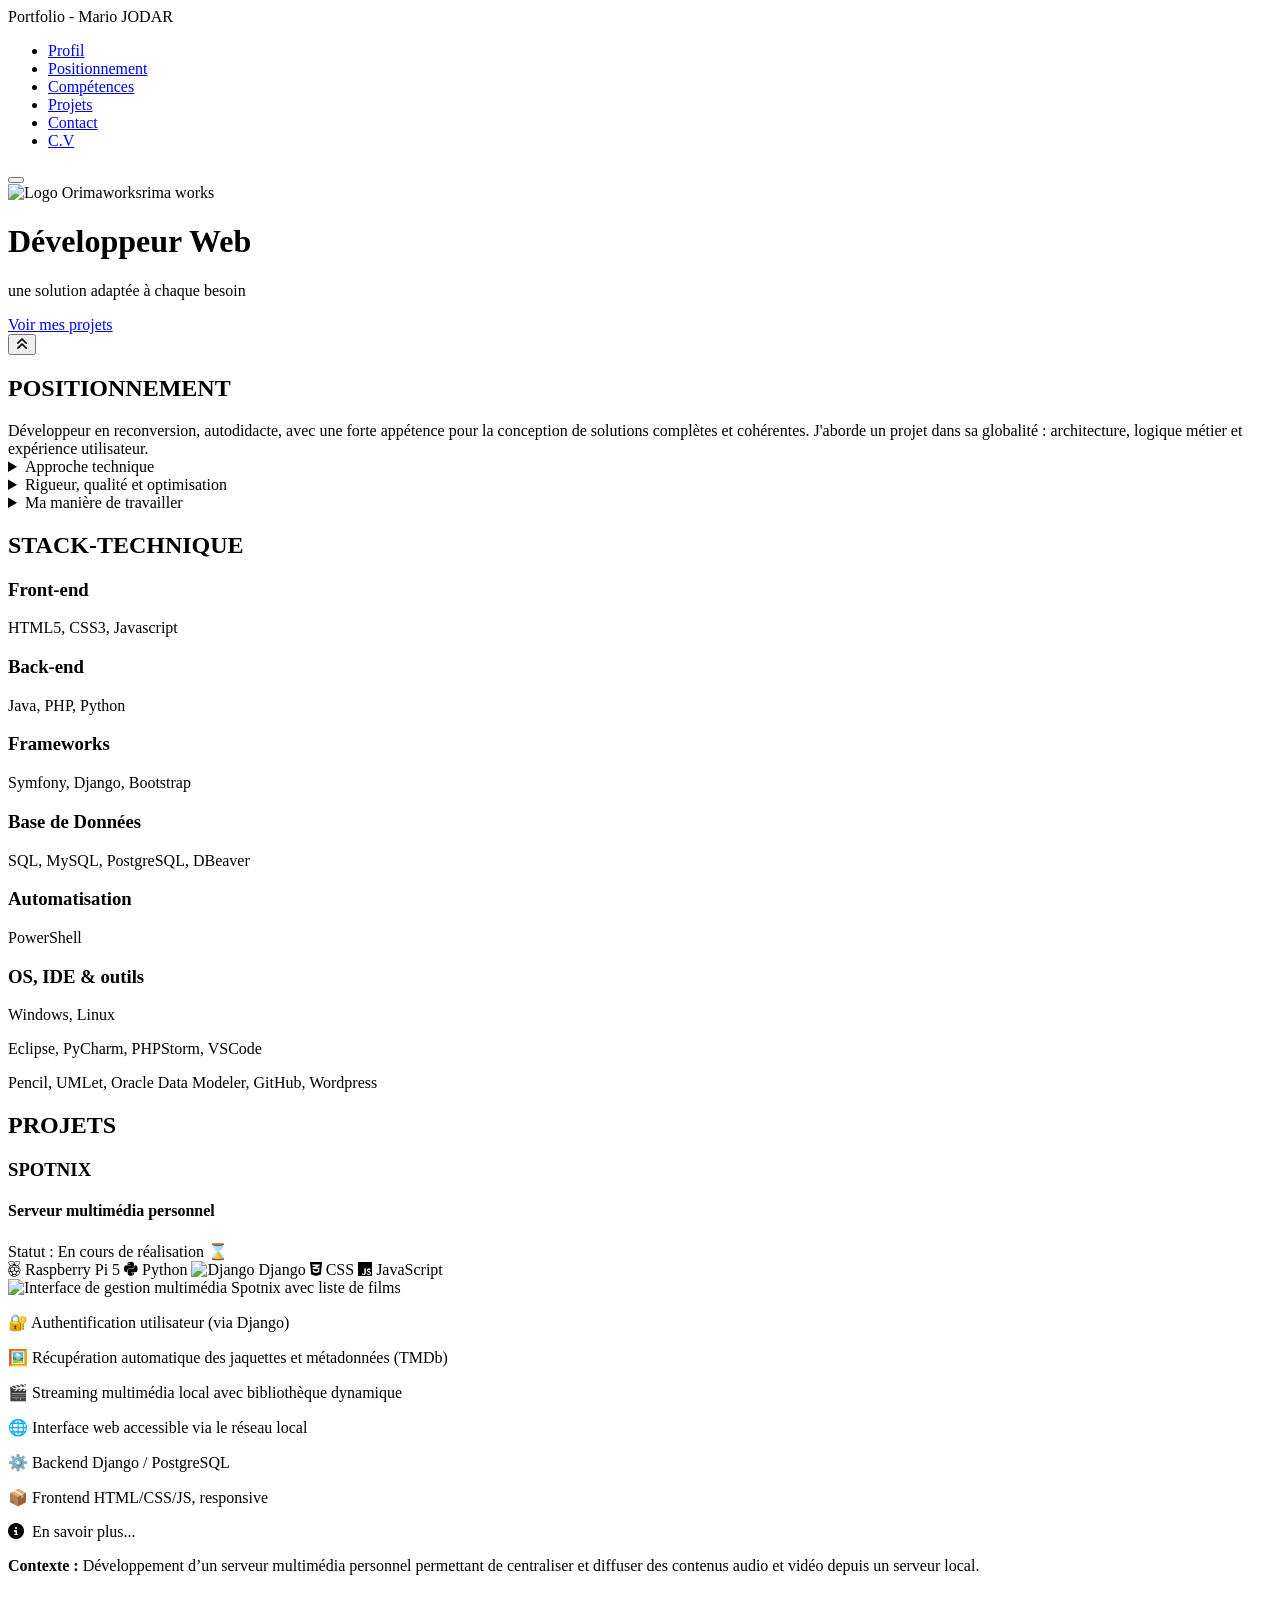
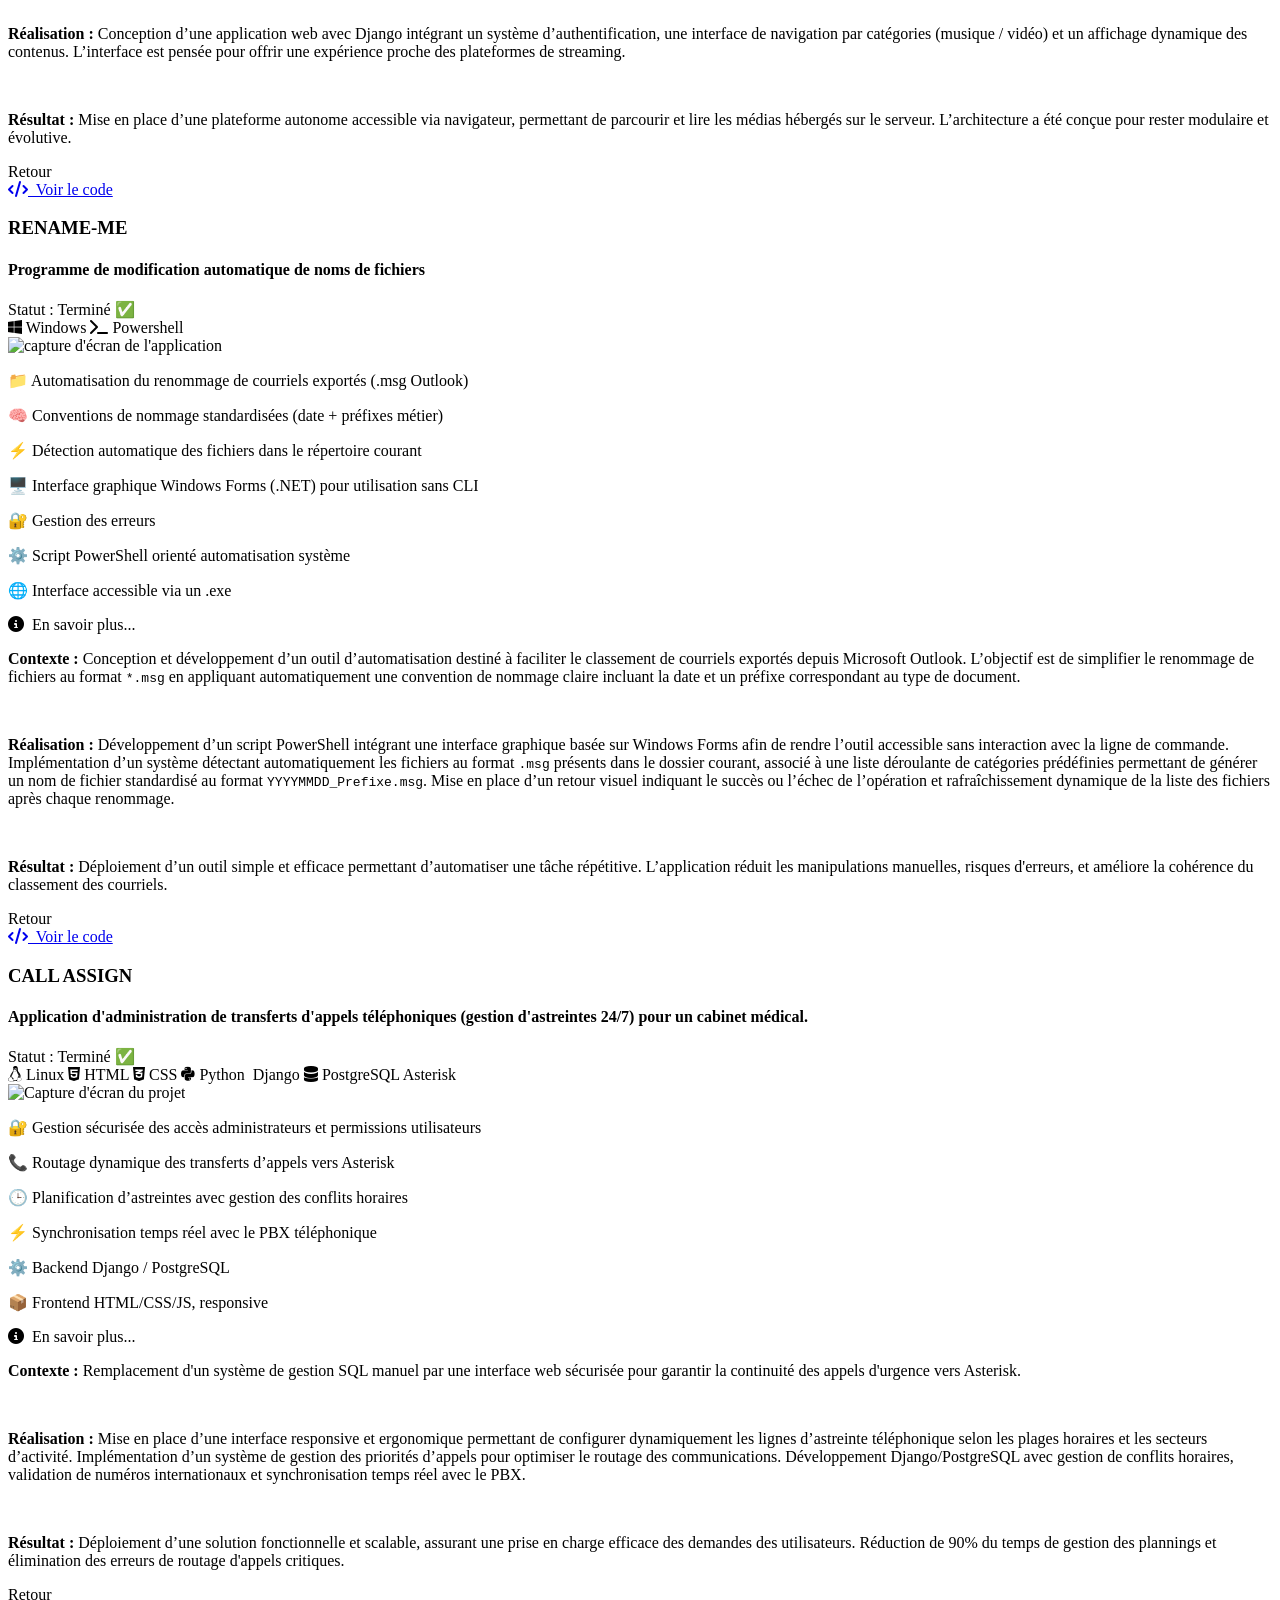
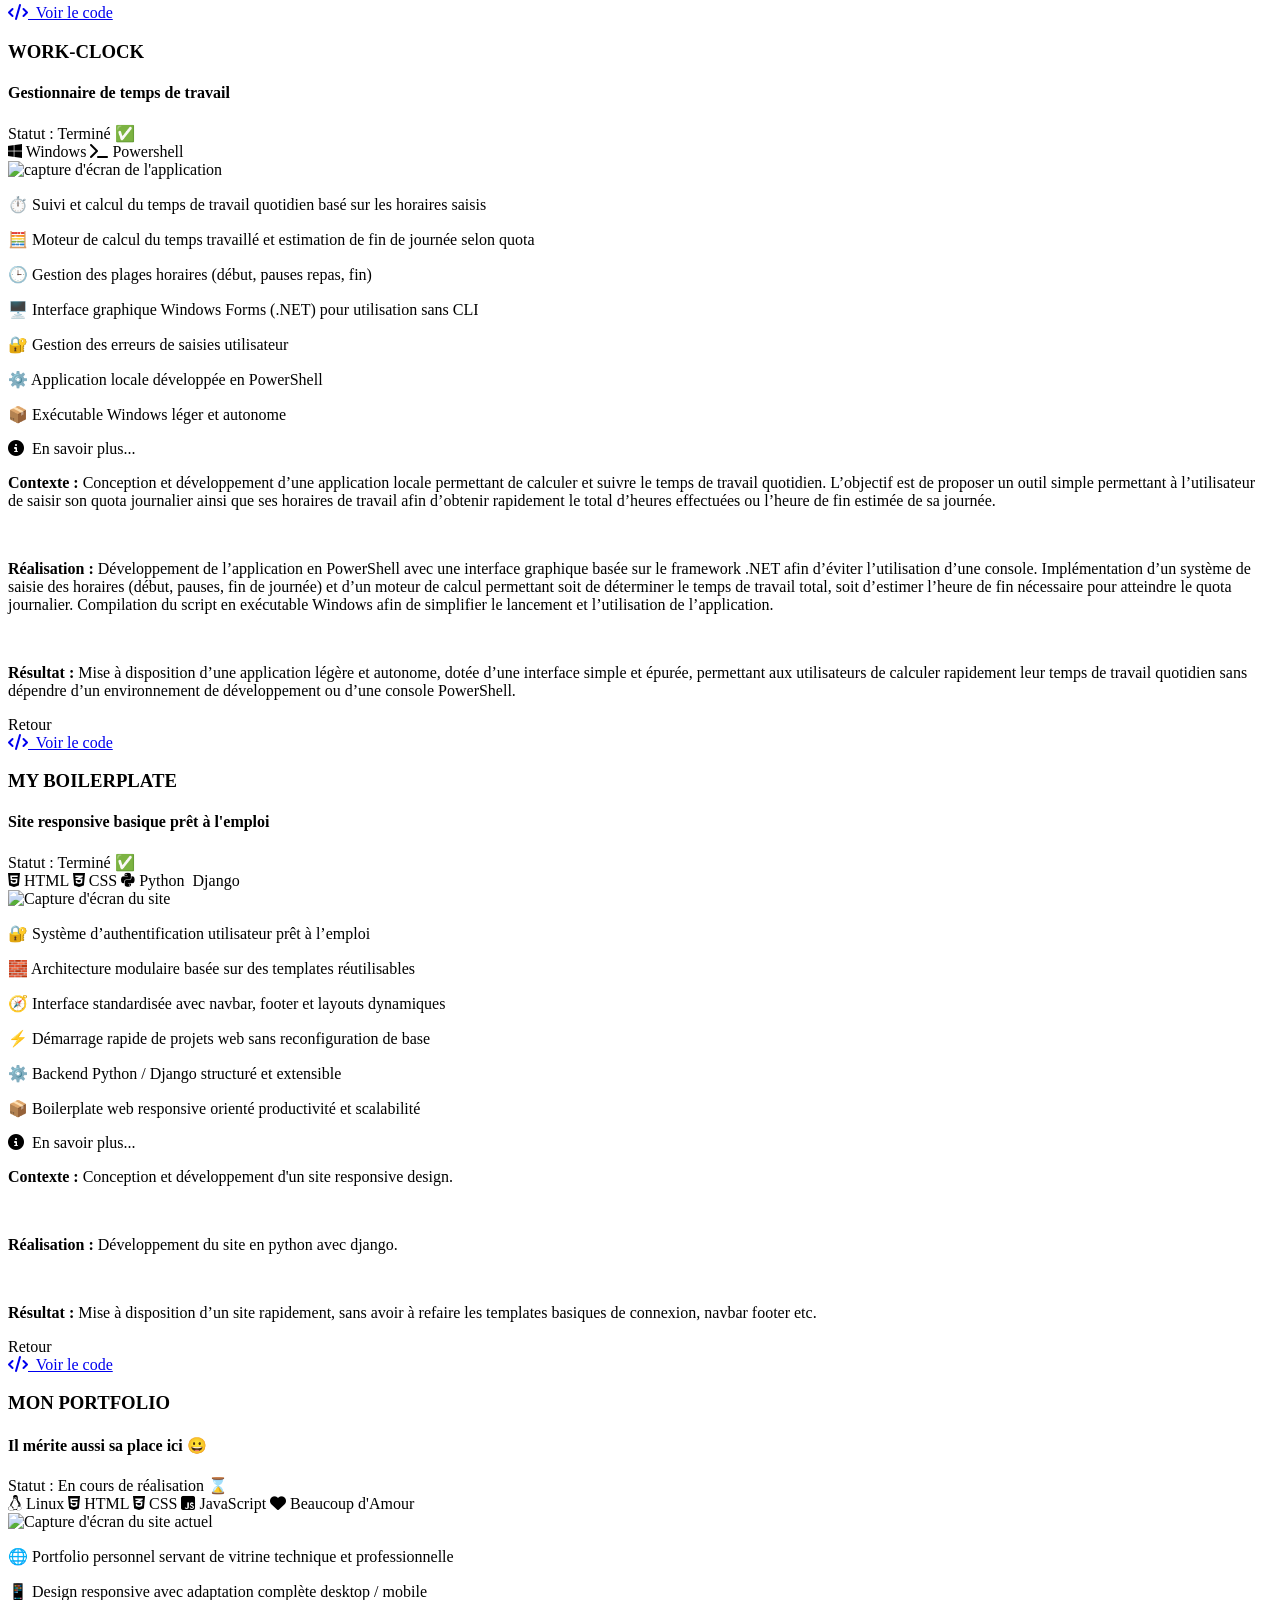
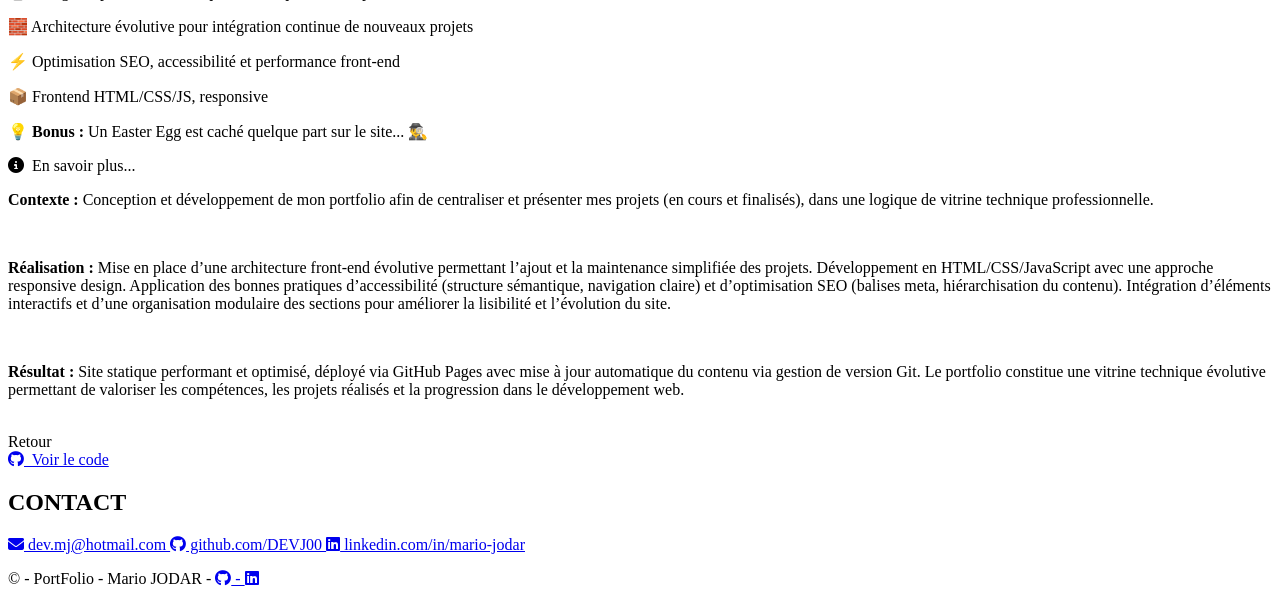
==== portfolio.html @ b9081532 "Update portfolio.html" ====
<!DOCTYPE html>
<html lang="fr">

<head>
	<meta charset="UTF-8">
	<meta name="viewport" content="width=device-width, initial-scale=1.0">
	<meta name="description" content="Portfolio de Mario JODAR, développeur web et web mobile">
	<meta name="robots" content="index, follow">
	<link rel="canonical" href="https://orimaworks.github.io">
	<link rel="icon" type="image/png" href="assets/favicon.png">
	<link rel="manifest" href="/manifest.json">

  <link rel="preconnect" href="https://fonts.googleapis.com">
  <link rel="preconnect" href="https://fonts.gstatic.com" crossorigin>
  <link href="https://fonts.googleapis.com/css2?family=Audiowide&display=swap" rel="stylesheet">

	<title>Mario JODAR | Développeur Web</title>

	<!-- Open Graph / Facebook -->
	<meta property="og:type" content="website">
	<meta property="og:url" content="https://orimaworks.github.io">
	<meta property="og:title" content="Mario JODAR - Développeur Web et Web Mobile">
	<meta property="og:description"
		content="💼 Portfolio de Mario JODAR, développeur web et concepteur d'applications. 🚀 Découvrez mes projets sur mon site internet ">
	<meta property="og:image" content="https://orimaworks.github.io/assets/preview.jpg">
	<meta property="og:site_name" content="Portfolio Mario JODAR">
	<meta property="og:locale" content="fr_FR">

	<!-- Twitter -->
	<meta name="twitter:card" content="summary_large_image">
	<meta name="twitter:url" content="https://orimaworks.github.io">
	<meta name="twitter:title" content="Mario JODAR - Développeur Web">
	<meta name="twitter:description" content="Portfolio de Mario JODAR, développeur web et concepteur d'applications">
	<meta name="twitter:image" content="https://orimaworks.github.io/assets/preview.jpg">

	<!-- Performance -->
	<link rel="preconnect" href="https://fonts.googleapis.com">
	<link rel="preconnect" href="https://fonts.gstatic.com" crossorigin>
	<link
		href="https://fonts.googleapis.com/css2?family=Inter:wght@400;600;700&family=Space+Grotesk:wght@500;700&display=swap"
		rel="stylesheet">

	<!-- Font Awesome -->
	<link rel="stylesheet" href="https://cdnjs.cloudflare.com/ajax/libs/font-awesome/6.5.1/css/all.min.css">

	<!-- Styles -->
	<link rel="stylesheet" href="style.css">
</head>




<body>
	<nav>
		<div class="nav-container">
			<div class="nav-left">
				<div>Portfolio - Mario JODAR</div>
			</div>

			<div class="nav-right">
				<ul class="nav-links" id="navLinks">
					<li><a href="#profil">Profil</a></li>
					<li><a href="#approche">Positionnement</a></li>
					<li><a href="#stack">Compétences</a></li>
					<li><a href="#projects">Projets</a></li>
					<li><a href="#contact">Contact</a></li>
					<li><a href="index.html">C.V</a></li>
				</ul>
			</div>
			<button class="burger" id="burger" aria-label="Menu" aria-expanded="false" aria-controls="navLinks">
				<span></span>
				<span></span>
				<span></span>
			</button>
		</div>
	</nav>

	<header class="hero">
		<!--
 <div class="logo">
	<span class="chevron">></span>
	<span class="ev">ev</span>
	<span class="mj">mj</span>
</div>
-->
		<img src="assets/logo.png" alt="Logo Orimaworks" class="photo-profil" id="logo-orimaworks">rima works
		<h1>Développeur Web</h1>


		<div class="hero-slogan">
			<span></span>
			<p>une solution adaptée à chaque besoin</p>



		</div>


		<a href="#projects" class="btn">Voir mes projets</a>

		
	</header>
	<!--
<p class="disponibilite">
			✅️ Disponible pour un poste de développeur junior ou alternance de
			concepteur et développeur d'application</p>
		</p>
	-->
	<button id="topButton" aria-label="retour en haut de la page" title="Retour en haut">
		<i aria-hidden="true" class="fa-solid fa-angles-up"></i>
	</button>
<!--
	<section id="profil" class="section">
		<div class="diplomes">
			<i aria-hidden="true" class="fa-solid fa-award"></i> DWWM : Développeur Web et Web Mobile (École ENI)
			<br>
			<i aria-hidden="true" class="fa-solid fa-award"></i> SecNumAcademie : Module de cyber sécurité (ANSSI)
		</div>
		<h2>PROFIL</h2>

		<p>"Passionné par l’informatique, j'occupe une grande partie de mon temps libre à coder et à la pratique du
			karaté - un art martial qui renforce ma rigueur et ma persévérance ; des qualités disciplinaires que
			j'applique pleinement à mes projets professionnels."
		</p>

	</section>

-->
	<section id="approche" class="section">
		<h2>POSITIONNEMENT</h2>
		Développeur en reconversion, autodidacte, avec une forte appétence pour la conception de solutions
		complètes et cohérentes. J'aborde un projet dans sa globalité : architecture, logique métier et expérience
		utilisateur.

		<details class="stack-card">
			<summary>Approche technique</summary>
			<p>Compréhension des interactions entre les différentes couches d’une application (front-end, back-end,
				scripts,
				automatisation) et recherche constante d'un maintient de cohérence d’ensemble.
			</p>
		</details>



		<details class="stack-card">
			<summary>Rigueur, qualité et optimisation</summary>
			<p>J'accorde une attention particulière à la structure du code, à sa lisibilité et à sa maintenabilité. Je
				privilégie les
				solutions fiables et évolutives plutôt que les correctifs rapides. J'aime identifier les tâches
				répétitives ou chronophages pour les transformer en processus automatisés,
				sécurisés et reproductibles.</p>
		</details>

		<details class="stack-card">
			<summary>Ma manière de travailler</summary>
			<h3>Organisation et méthode :</h3>

			<p>J'aime travailler avec des objectifs clairs, des étapes définies et un cadre structuré. J'avance avec
				constance et je privilégie la continuité à l’improvisation.</p>

			<h3>Persévérance</h3>
			<p>Face à un problème technique, j'analyse, teste, ajuste et ne me décourage pas facilement.</p>

			<h3>Travail collaboratif</h3>
			<p>Je valorise la communication claire et le respect des engagements. Je recherche des environnements où la
				qualité du collectif prime sur la compétition individuelle.</p>
		</details>
	</section>


	<section id="stack" class="section">
		<h2>STACK-TECHNIQUE</h2>
		<div class="stack-card">
			<h3>Front-end</h3>
			<p>HTML5, CSS3, Javascript</p>
		</div>


		<div class="stack-card">
			<h3>Back-end</h3>
			<p>Java, PHP, Python</p>
		</div>

		<div class="stack-card">
			<h3>Frameworks</h3>
			<p>Symfony, Django, Bootstrap</p>
		</div>

		<div class="stack-card">
			<h3>Base de Données</h3>
			<p>SQL, MySQL, PostgreSQL, DBeaver</p>
		</div>

		<div class="stack-card">
			<h3>Automatisation</h3>
			<p>PowerShell</p>
		</div>

		<div class="stack-card">
			<h3>OS, IDE & outils</h3>
			<p>Windows, Linux</p>
			<p>Eclipse, PyCharm, PHPStorm, VSCode</p>
			<p>Pencil, UMLet, Oracle Data Modeler, GitHub, Wordpress</p>
		</div>
	</section>


	<section id="projects" class="section">
		<h2>PROJETS</h2>

		<!--
		============================================
		Projet : SPOTNIX
		============================================
		-->

		<div class="card" id="spotnix">

			<div class="card-inner">

				<div class="card-front">

					<h3>SPOTNIX</h3>

					<h4>Serveur multimédia personnel</h4>
					<div class="statut"> Statut : En cours de réalisation ⌛ </div>

					<div class="badges">
						<span class="badge" style="--badge-color:#C51A4A;">
							<i aria-hidden="true" class="fa-brands fa-raspberry-pi"></i> Raspberry Pi 5
						</span>

						<span class="badge" style="--badge-color:#3776AB;">
							<i aria-hidden="true" class="fa-brands fa-python"></i> Python
						</span>

						<span class="badge" style="--badge-color:#092E20;">
							<img src="assets/django.svg" alt="Django"> Django
						</span>

						<span class="badge" style="--badge-color:#1572B6;">
							<i aria-hidden="true" class="fa-brands fa-css3-alt"></i> CSS
						</span>

						<span class="badge" style="--badge-color:#F7DF1E;">
							<i aria-hidden="true" class="fa-brands fa-js"></i> JavaScript
						</span>
					</div>
					<img src="assets/spotnix.png" alt="Interface de gestion multimédia Spotnix avec liste de films"
						class="project-img" loading="lazy">

					<p>🔐 Authentification utilisateur (via Django)</p>
					<p>🖼️ Récupération automatique des jaquettes et métadonnées (TMDb)</p>
					<p>🎬 Streaming multimédia local avec bibliothèque dynamique</p>
					<p>🌐 Interface web accessible via le réseau local</p>
					<p>⚙️ Backend Django / PostgreSQL</p>
					<p>📦 Frontend HTML/CSS/JS, responsive</p>
					<div class="btn flip-btn">
						<i aria-hidden="true" class="fa-solid fa-circle-info"></i>&nbsp; En savoir plus...
					</div>

				</div>


				<div class="card-back display_column">

					<p><strong>Contexte :</strong> Développement d’un serveur multimédia personnel permettant de
						centraliser et diffuser des contenus audio et vidéo depuis un serveur local.</p>

					<br>

					<p><strong>Réalisation :</strong> Conception d’une application web avec Django intégrant un système
						d’authentification, une interface de navigation par catégories (musique / vidéo) et un affichage
						dynamique des contenus. L’interface est pensée pour offrir une expérience proche des plateformes
						de streaming.</p>

					<br>

					<p><strong>Résultat :</strong> Mise en place d’une plateforme autonome accessible via navigateur,
						permettant de parcourir et lire les médias hébergés sur le serveur. L’architecture a été conçue
						pour rester modulaire et évolutive.</p>

					<div class="display_row">

						<div class="btn_back">
							Retour
						</div>

						<a href="code/spotnix.html" class="btn_code">
							<i aria-hidden="true" class="fa-solid fa-code"></i>&nbsp; Voir le code
						</a>

					</div>

				</div>

			</div>

		</div>

		<!--
	============================================
	Projet : KEY FINDER
	============================================
	-->
		<!--

		<div class="card">
			<h3>KEY FINDER</h3>
			<h4>Gestionnaire de clefs pour professionnels de l'immobilier</h4>
			<div class="badges">
				<span class="badge" style="--badge-color:#E34F26;">
					<i class="fa-brands fa-html5"></i> HTML</span>

				<span class="badge" style="--badge-color:#1572B6;">
					<i class="fa-brands fa-css3-alt"></i> CSS</span>

				<span class="badge" style="--badge-color:#F7DF1E; color: var(--primary)">
					<i class="fa-brands fa-square-js"></i> JavaScript</span>

				<span class="badge" style="--badge-color:#3776AB;">
					<i class="fa-brands fa-python"></i> Python</span>


				<span class="badge" style="--badge-color:#092E20;">
					<img src="_____" alt=""> Django</span>

				<span class="badge" style="--badge-color:#336791;">
					<i class="fa-solid fa-database"></i> PostgreSQL</span>
			</div>
			<p><strong>Contexte : </strong>Faciliter la gestion des clefs pour les métiers de l'immobilier.</p>
			<br>
			<p><strong>Réalisation : </strong>Création d'une application web de gestion de traçabilité des clefs. Mise
				en place de l’authentification et gestion des droits utilisateurs.
				Suivi du développement collaboratif via GitHub.</p>
			<br>
			<p><strong>Résultat : </strong> Plateforme permettant de localiser facilement des trousseaux de clefs, et de
				gérer les rappels de restitution.</p>

		</div>
	-->


		<!--
		============================================
		Projet : RENAME-ME
		============================================
		-->
		<div class="card" id="rename-me">
			<div class="card-inner">
				<div class="card-front">
					<h3> RENAME-ME </h3>
					<h4> Programme de modification automatique de noms de fichiers</h4>
					<div class="statut"> Statut : Terminé ✅ </div>

					<div class="badges">
						<span class="badge" style="--badge-color:#0078D6;">
							<i aria-hidden="true" class="fa-brands fa-windows"></i> Windows
						</span>

						<span class="badge" style="--badge-color:#5391FE;">
							<i aria-hidden="true" class="fa-solid fa-terminal"></i> Powershell
						</span>

					</div>
					<img src="assets/rename-me.png" class="project-img" alt="capture d'écran de l'application "
						loading="lazy">


					<p>📁 Automatisation du renommage de courriels exportés (.msg Outlook) </p>
					<p>🧠 Conventions de nommage standardisées (date + préfixes métier) </p>
					<p>⚡ Détection automatique des fichiers dans le répertoire courant </p>
					<p>🖥️ Interface graphique Windows Forms (.NET) pour utilisation sans CLI </p>
					<p>🔐 Gestion des erreurs</p>
					<p>⚙️ Script PowerShell orienté automatisation système </p>
					<p>🌐 Interface accessible via un .exe</p>

					<div class="btn flip-btn">
						<i aria-hidden="true" class="fa-solid fa-circle-info"></i>&nbsp;
						En savoir plus...
					</div>
				</div>

				<div class="card-back display_column">
					<p><strong>Contexte : </strong>
						Conception et développement d’un outil d’automatisation destiné à faciliter le classement de
						courriels
						exportés depuis Microsoft Outlook. L’objectif est de simplifier le renommage de fichiers au
						format <code>*.msg</code>
						en appliquant automatiquement une convention de nommage claire incluant la date et un préfixe
						correspondant au type de document.</p>
					<br>
					<p><strong>Réalisation : </strong>
						Développement d’un script PowerShell intégrant une interface graphique basée sur Windows Forms
						afin de
						rendre l’outil accessible sans interaction avec la ligne de commande. Implémentation d’un
						système détectant
						automatiquement les fichiers au format <code>.msg</code> présents dans le dossier courant,
						associé à une liste déroulante
						de catégories prédéfinies permettant de générer un nom de fichier standardisé au format
						<code>YYYYMMDD_Prefixe.msg</code>.
						Mise en place d’un retour visuel indiquant le succès ou l’échec de l’opération et
						rafraîchissement dynamique de la liste des fichiers après chaque
						renommage.
					</p>
					<br>
					<p><strong>Résultat : </strong>
						Déploiement d’un outil simple et efficace permettant d’automatiser une tâche répétitive.
						L’application réduit les manipulations manuelles, risques d'erreurs, et améliore la cohérence du
						classement des courriels.</p>

					<div class="display_row">
						<div class="btn_back">
							Retour
						</div>
						<a href="code/rename-me.html" class="btn_code"><i aria-hidden="true"
								class="fa-solid fa-code"></i>&nbsp; Voir le code </a>
					</div>
				</div>
			</div>
		</div>

		<!--
		============================================
		Projet : CALL ASSIGN
		============================================
		-->
		<div class="card" id="call-assign">
			<div class="card-inner">
				<div class="card-front">
					<h3>CALL ASSIGN</h3>
					<h4>Application d'administration de transferts d'appels téléphoniques (gestion d'astreintes 24/7)
						pour un cabinet médical.</h4>
					<div class="statut"> Statut : Terminé ✅ </div>

					<div class="badges">
						<span class="badge" style="--badge-color:#FCC624;">
							<i aria-hidden="true" class="fa-brands fa-linux"></i> Linux
						</span>

						<span class="badge" style="--badge-color:#E34F26;">
							<i aria-hidden="true" class="fa-brands fa-html5"></i> HTML
						</span>

						<span class="badge" style="--badge-color:#1572B6;">
							<i aria-hidden="true" class="fa-brands fa-css3-alt"></i> CSS
						</span>

						<span class="badge" style="--badge-color:#3776AB;">
							<i aria-hidden="true" class="fa-brands fa-python"></i> Python
						</span>

						<span class="badge" style="--badge-color:#092E20;">
							<img src="assets/django.svg" alt=""> Django
						</span>

						<span class="badge" style="--badge-color:#336791;">
							<i aria-hidden="true" class="fa-solid fa-database"></i> PostgreSQL
						</span>

						<span class="badge" style="--badge-color:#4d4d4d;">
							<!-- <img src="_____" alt=""> --> Asterisk
						</span>
					</div>

					<img src="assets/call-assign.png" class="project-img" alt="Capture d'écran du projet"
						loading="lazy">






					<p>🔐 Gestion sécurisée des accès administrateurs et permissions utilisateurs</p>
					<p>📞 Routage dynamique des transferts d’appels vers Asterisk</p>
					<p>🕒 Planification d’astreintes avec gestion des conflits horaires</p>
					<p>⚡ Synchronisation temps réel avec le PBX téléphonique </p>
					<p>⚙️ Backend Django / PostgreSQL</p>
					<p>📦 Frontend HTML/CSS/JS, responsive</p>



					<div class="btn flip-btn">





						<i aria-hidden="true" class="fa-solid fa-circle-info"></i>&nbsp; En savoir plus...

					</div>
				</div>

				<div class="card-back display_column">
					<p><strong>Contexte :</strong> Remplacement d'un système de gestion SQL manuel par une interface web
						sécurisée pour garantir la continuité des appels d'urgence vers Asterisk.</p>
					<br>
					<p>
						<strong>Réalisation : </strong>Mise en place d’une interface responsive et ergonomique
						permettant de configurer dynamiquement les lignes d’astreinte téléphonique selon les plages
						horaires et les
						secteurs d’activité.
						Implémentation d’un système de gestion des priorités d’appels pour optimiser le routage des
						communications. Développement Django/PostgreSQL avec gestion de conflits horaires,
						validation de numéros internationaux et synchronisation temps réel avec le PBX.
					</p>
					<br>
					<p><strong>Résultat : </strong>Déploiement d’une solution fonctionnelle et scalable, assurant une
						prise en charge efficace des demandes des utilisateurs. Réduction de 90% du temps de gestion des
						plannings et élimination des erreurs de routage d'appels critiques.
						<br>
					</p>

					<div class="display_row">
						<div class="btn_back">
							Retour
						</div>
						<a href="code/call-assign.html" class="btn_code">
							<i aria-hidden="true" class="fa-solid fa-code"></i>&nbsp; Voir le code
						</a>
					</div>
				</div>
			</div>
		</div>




		<!--
		============================================
		Projet : WORKCLOCK
		============================================
		-->
		<div class="card" id="work-clock">
			<div class="card-inner">
				<div class="card-front">
					<h3> WORK-CLOCK </h3>
					<h4> Gestionnaire de temps de travail</h4>
					<div class="statut"> Statut : Terminé ✅ </div>

					<div class="badges">
						<span class="badge" style="--badge-color:#0078D6;">
							<i aria-hidden="true" class="fa-brands fa-windows"></i> Windows
						</span>
						<span class="badge" style="--badge-color:#5391FE;">
							<i aria-hidden="true" class="fa-solid fa-terminal"></i> Powershell</span>
					</div>
					<img src="assets/work-clock.png" class="project-img" alt="capture d'écran de l'application"
						loading="lazy">

					<p>⏱️ Suivi et calcul du temps de travail quotidien basé sur les horaires saisis </p>
					<p>🧮 Moteur de calcul du temps travaillé et estimation de fin de journée selon quota </p>
					<p>🕒 Gestion des plages horaires (début, pauses repas, fin) </p>
					<p>🖥️ Interface graphique Windows Forms (.NET) pour utilisation sans CLI </p>
					<p>🔐 Gestion des erreurs de saisies utilisateur</p>
					<p>⚙️ Application locale développée en PowerShell</p>
					<p>📦 Exécutable Windows léger et autonome</p>

					<div class="btn flip-btn">
						<i aria-hidden="true" class="fa-solid fa-circle-info"></i>&nbsp;
						En savoir plus...
					</div>
				</div>

				<div class="card-back display_column">
					<p><strong>Contexte : </strong>
						Conception et développement d’une application locale permettant de calculer et suivre le temps
						de travail
						quotidien. L’objectif est de
						proposer un outil simple permettant à l’utilisateur de saisir son quota journalier ainsi que ses
						horaires de travail afin d’obtenir rapidement
						le total d’heures effectuées ou l’heure de fin estimée de sa journée.</p>
					<br>
					<p><strong>Réalisation : </strong>
						Développement de l’application en PowerShell avec une interface graphique basée sur le framework
						.NET
						afin d’éviter l’utilisation d’une console.
						Implémentation d’un système de saisie des horaires (début, pauses, fin de journée) et d’un
						moteur de
						calcul permettant soit de déterminer le temps
						de travail total, soit d’estimer l’heure de fin nécessaire pour atteindre le quota journalier.
						Compilation du script en exécutable Windows afin de simplifier le
						lancement et l’utilisation de l’application.</p>
					<br>
					<p><strong>Résultat : </strong>
						Mise à disposition d’une application légère et autonome, dotée d’une interface simple et épurée,
						permettant aux utilisateurs de calculer rapidement leur temps de
						travail quotidien sans dépendre d’un environnement de développement ou d’une console PowerShell.
					</p>
					<div class="display_row">
						<div class="btn_back">
							Retour
						</div>
						<a href="code/work-clock.html" class="btn_code"><i aria-hidden="true"
								class="fa-solid fa-code"></i>&nbsp; Voir le code </a>
					</div>
				</div>
			</div>
		</div>


		<!--
		============================================
		Projet : MY BOILERPLATE
		============================================
		-->
		<div class="card" id="my-boilerplate">
			<div class="card-inner">
				<div class="card-front">
					<h3> MY BOILERPLATE </h3>
					<h4> Site responsive basique prêt à l'emploi</h4>
					<div class="statut"> Statut : Terminé ✅ </div>

					<div class="badges">
						<span class="badge" style="--badge-color:#E34F26;">
							<i aria-hidden="true" class="fa-brands fa-html5"></i> HTML
						</span>

						<span class="badge" style="--badge-color:#1572B6;">
							<i aria-hidden="true" class="fa-brands fa-css3-alt"></i> CSS
						</span>

						<span class="badge" style="--badge-color:#3776AB;">
							<i aria-hidden="true" class="fa-brands fa-python"></i> Python
						</span>

						<span class="badge" style="--badge-color:#092E20;">
							<img src="assets/django.svg" alt=""> Django
						</span>
					</div>
					<img src="assets/boilerplate.png" class="project-img" alt="Capture d'écran du site" loading="lazy">

					
					<p>🔐 Système d’authentification utilisateur prêt à l’emploi </p>
					<p>🧱 Architecture modulaire basée sur des templates réutilisables </p>
					<p>🧭 Interface standardisée avec navbar, footer et layouts dynamiques </p>
					<p>⚡ Démarrage rapide de projets web sans reconfiguration de base </p>
					<p>⚙️ Backend Python / Django structuré et extensible </p>
					<p>📦 Boilerplate web responsive orienté productivité et scalabilité</p>

					<div class="btn flip-btn">
						<i aria-hidden="true" class="fa-solid fa-circle-info"></i>&nbsp;
						En savoir plus...
					</div>
				</div>

				<div class="card-back display_column">
					<p><strong>Contexte : </strong>
						Conception et développement d'un site responsive design. </p>
					<br>
					<p><strong>Réalisation : </strong>
						Développement du site en python avec django.</p>
					<br>
					<p><strong>Résultat : </strong>
						Mise à disposition d’un site rapidement, sans avoir à refaire les templates basiques de
						connexion, navbar footer etc.
					<div class="display_row">
						<div class="btn_back">
							Retour
						</div>
						<a href="code/boilerplate.html" class="btn_code"><i aria-hidden="true"
								class="fa-solid fa-code"></i>&nbsp; Voir le code </a>
					</div>
				</div>
			</div>
		</div>


		<!--
		============================================
		Projet :  PORTFOLIO
		============================================
		-->
		<div class="card" id="portfolio">
			<div class="card-inner">
				<div class="card-front">
					<h3>MON PORTFOLIO</h3>
					<a href="" #portfolio></a>
					<h4>Il mérite aussi sa place ici 😀</h4>
					<div class="statut"> Statut : En cours de réalisation ⌛ </div>

					<div class="badges">
						<span class="badge" style="--badge-color:#FCC624;">
							<i aria-hidden="true" class="fa-brands fa-linux"></i> Linux
						</span>

						<span class="badge" style="--badge-color:#E34F26;">
							<i aria-hidden="true" class="fa-brands fa-html5"></i> HTML
						</span>

						<span class="badge" style="--badge-color:#1572B6;">
							<i aria-hidden="true" class="fa-brands fa-css3-alt"></i> CSS
						</span>

						<span class="badge" style="--badge-color:#F7DF1E; color: var(--primary)">
							<i class="fa-brands fa-square-js"></i> JavaScript
						</span>

						<span class="badge" style="--badge-color:#FF0000;">
							<i aria-hidden="true" class="fa-solid fa-heart"></i> Beaucoup d'Amour
						</span>
					</div>
					<img src="assets/portfolio.png" class="project-img" alt="Capture d'écran du site actuel"
						loading="lazy">

					<p>🌐 Portfolio personnel servant de vitrine technique et professionnelle</p>
					<p>📱 Design responsive avec adaptation complète desktop / mobile </p>
					<p>🧱 Architecture évolutive pour intégration continue de nouveaux projets </p>
					<p>⚡ Optimisation SEO, accessibilité et performance front-end </p>
					<p>📦 Frontend HTML/CSS/JS, responsive</p>
					<p>💡 <strong>Bonus :</strong> Un Easter Egg est caché quelque part sur le site... 🕵️‍♂️</p>


					<div class="btn flip-btn">
						<i aria-hidden="true" class="fa-solid fa-circle-info"></i>&nbsp; En savoir plus...
					</div>
				</div>

				<div class="card-back display_column">

					<p><strong>Contexte :</strong> Conception et développement de mon portfolio afin de centraliser et présenter mes projets (en cours et finalisés), dans une logique de vitrine technique professionnelle.</p>
					<br>
					<p><strong>Réalisation :</strong> Mise en place d’une architecture front-end évolutive permettant l’ajout et la maintenance simplifiée des projets. Développement en HTML/CSS/JavaScript avec une approche responsive design. Application des bonnes pratiques d’accessibilité (structure sémantique, navigation claire) et d’optimisation SEO (balises meta, hiérarchisation du contenu). Intégration d’éléments interactifs et d’une organisation modulaire des sections pour améliorer la lisibilité et l’évolution du site.</p>
					<br>
					<p><strong>Résultat :</strong> Site statique performant et optimisé, déployé via GitHub Pages avec mise à jour automatique du contenu via gestion de version Git. Le portfolio constitue une vitrine technique évolutive permettant de valoriser les compétences, les projets réalisés et la progression dans le développement web.</p>
					<br>

					<div class="display_row">
						<div class="btn_back">
							Retour
						</div>
						<a href="https://github.com/DEVMJ00/DEVMJ00.github.io" class="btn_code"><i
								class="fa-brands fa-github"></i>&nbsp; Voir
							le code
						</a>
					</div>
				</div>
			</div>
		</div>



	</section>

	<section id="contact" class="section">
		<h2>CONTACT</h2>
		<a href="mailto:dev.mj@hotmail.com" aria-label="adresse mail de contact : dev.mj@hotmail.com"><i
				aria-hidden="true" class="fa-solid fa-envelope"></i>
			dev.mj@hotmail.com </a>
		<a href="https://github.com/DEVMJ00" aria-label="GitHub">
			<i aria-hidden="true" class="fa-brands fa-github"></i> github.com/DEVJ00
		</a>
		<a href="https://linkedin.com/in/mario-jodar" aria-label="LinkedIn">
			<i aria-hidden="true" class="fa-brands fa-linkedin"></i> linkedin.com/in/mario-jodar
		</a>


	</section>


	<footer class="portfolio_color">
		<p> © <span id="annee"></span> - PortFolio - Mario JODAR -
			<a href="https://github.com/DEVMJ00" aria-label="GitHub">
				<i aria-hidden="true" class="fa-brands fa-github"></i> -
			</a>
			<a href="https://linkedin.com/in/mario-jodar" aria-label="LinkedIn">
				<i aria-hidden="true" class="fa-brands fa-linkedin"></i>
			</a>
	</footer>

	<script src="JS/scripts.js" defer></script>
	<script src="JS/easter.js" defer></script>
	<script src="https://kit.fontawesome.com/f8c7cb437f.js" crossorigin="anonymous"></script>
</body>

</html>
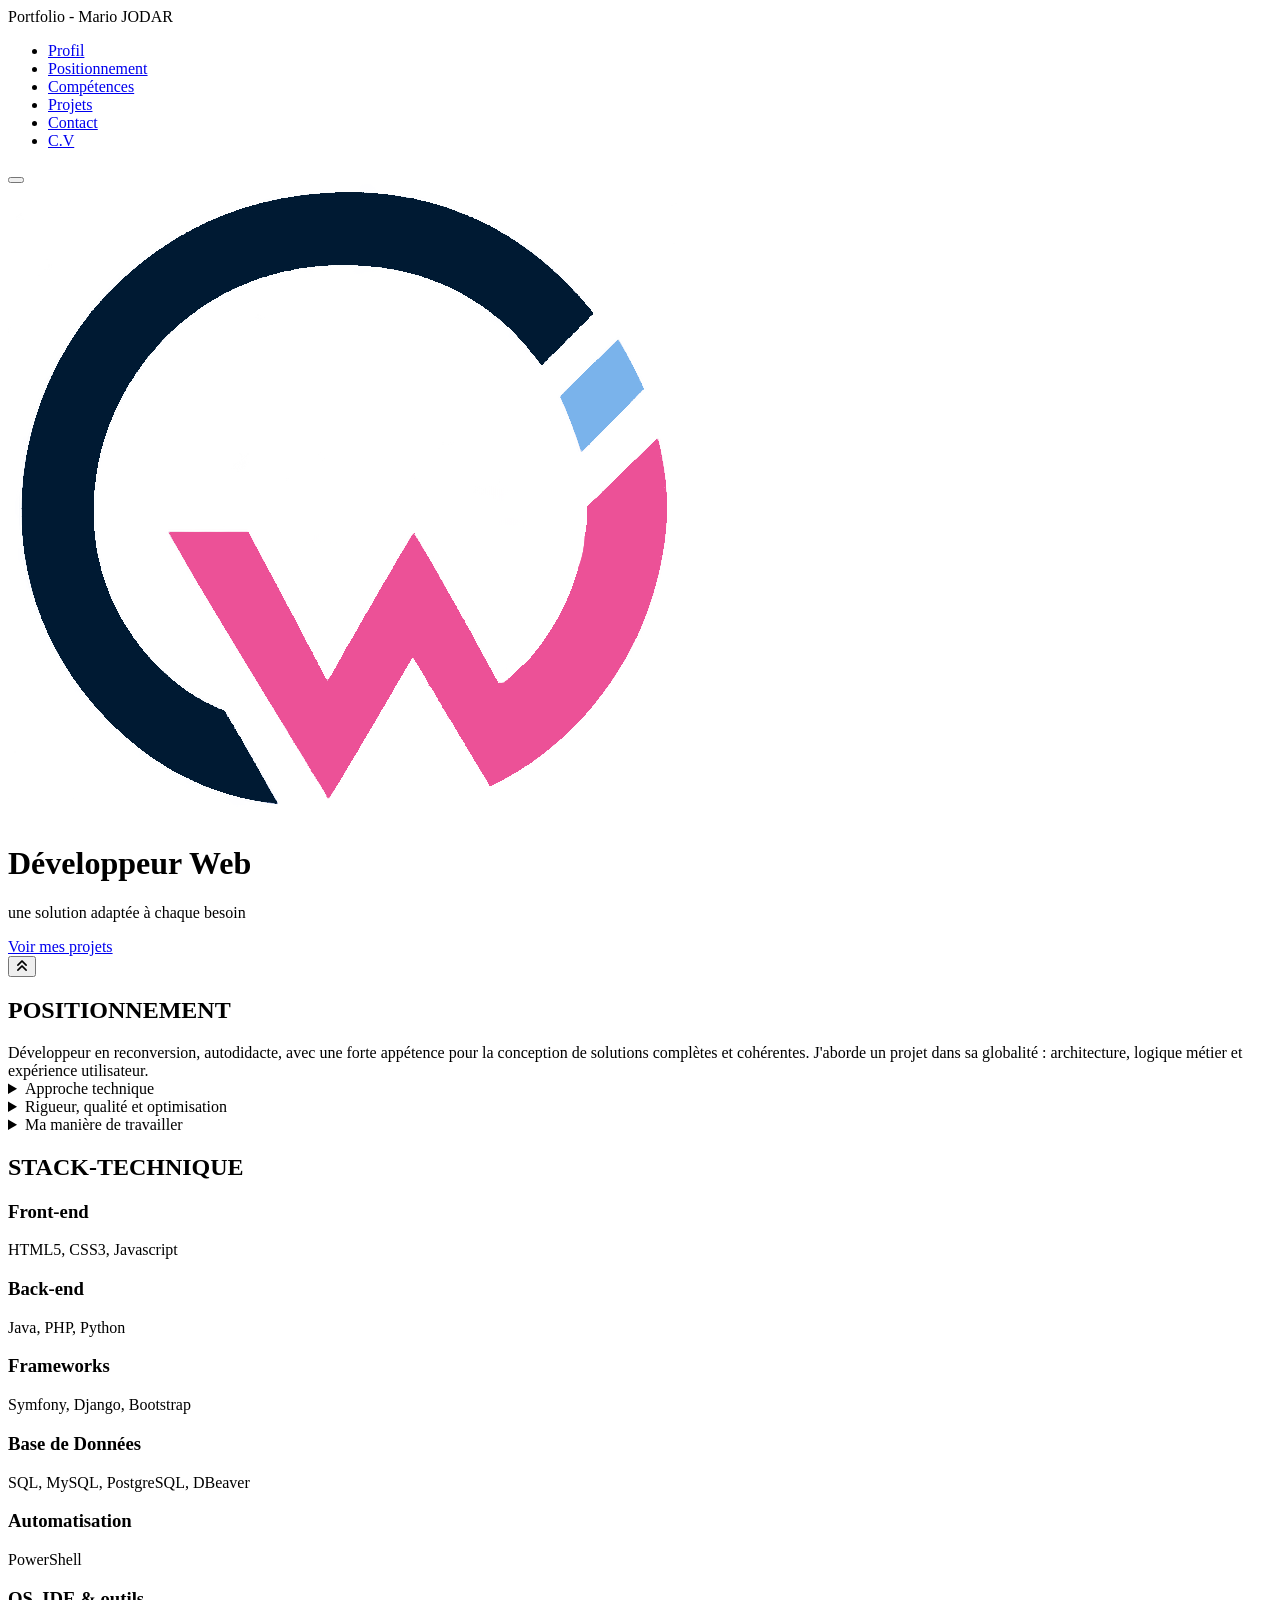
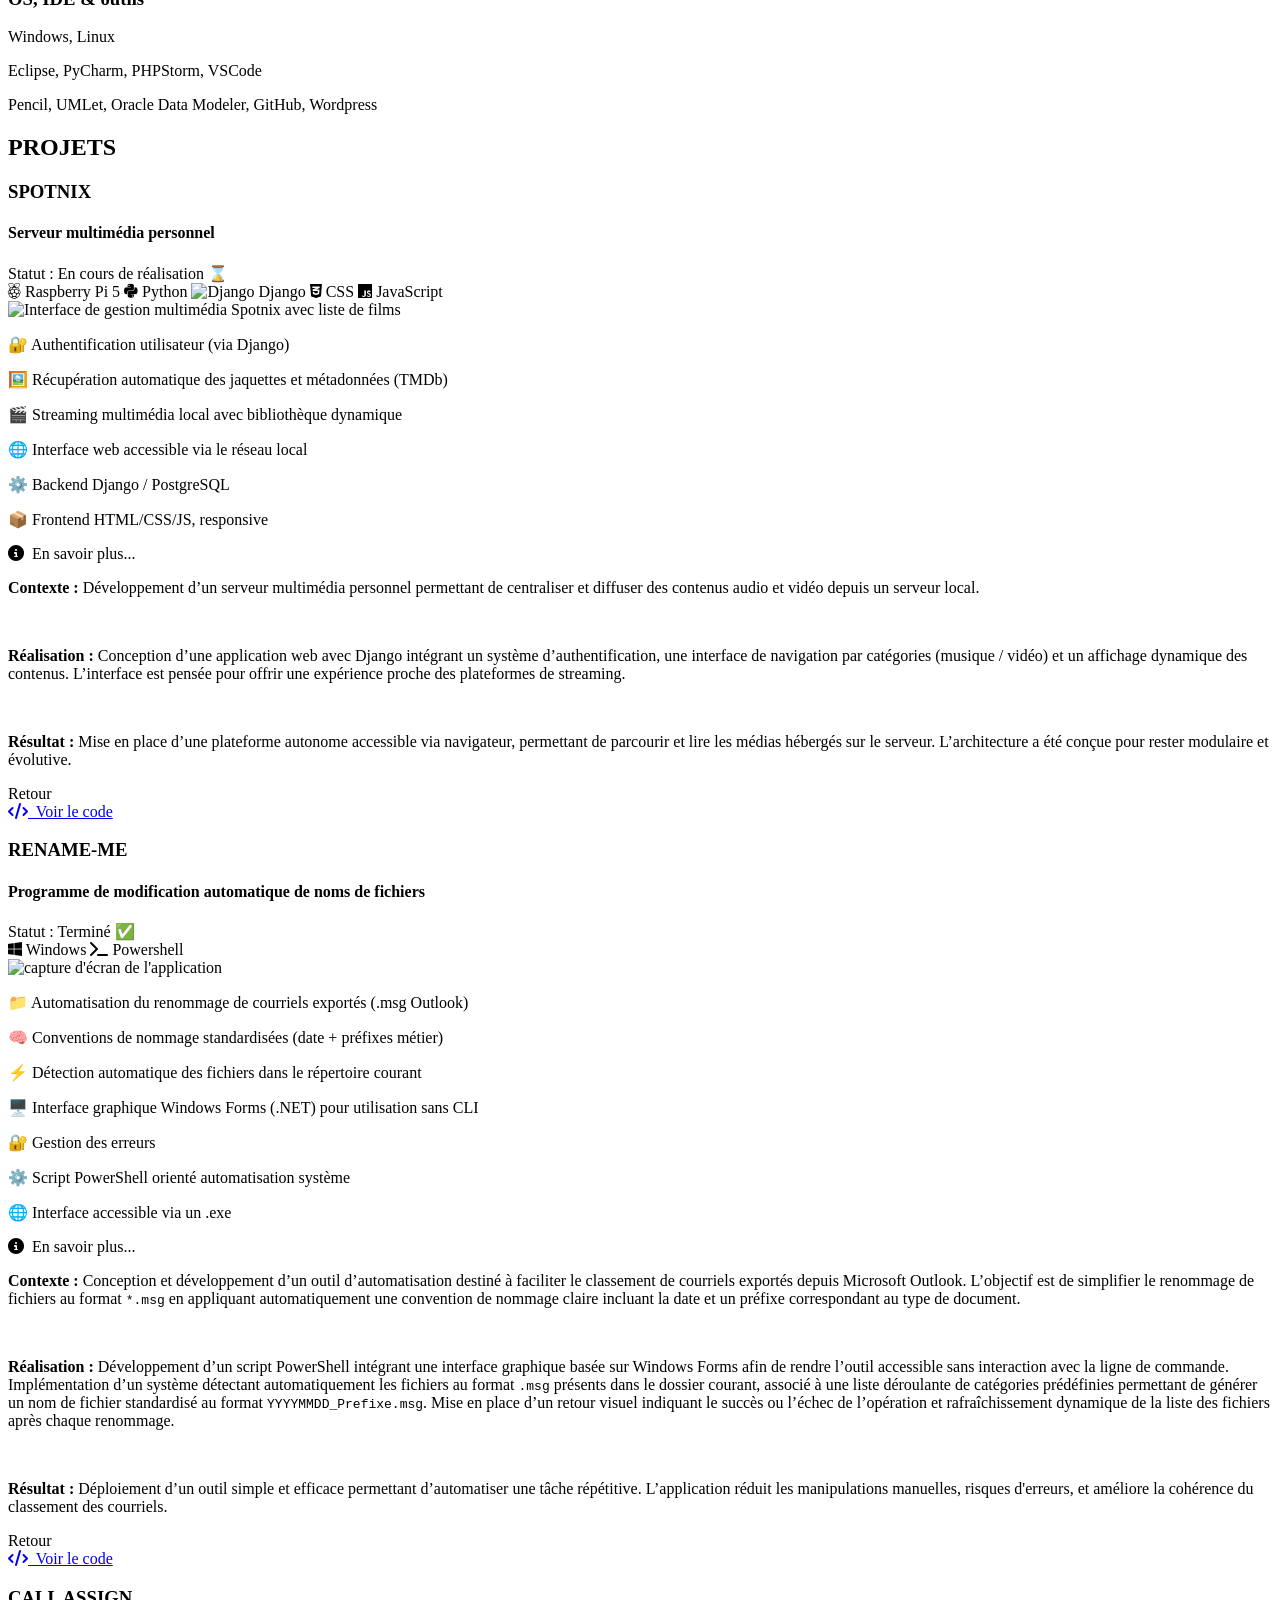
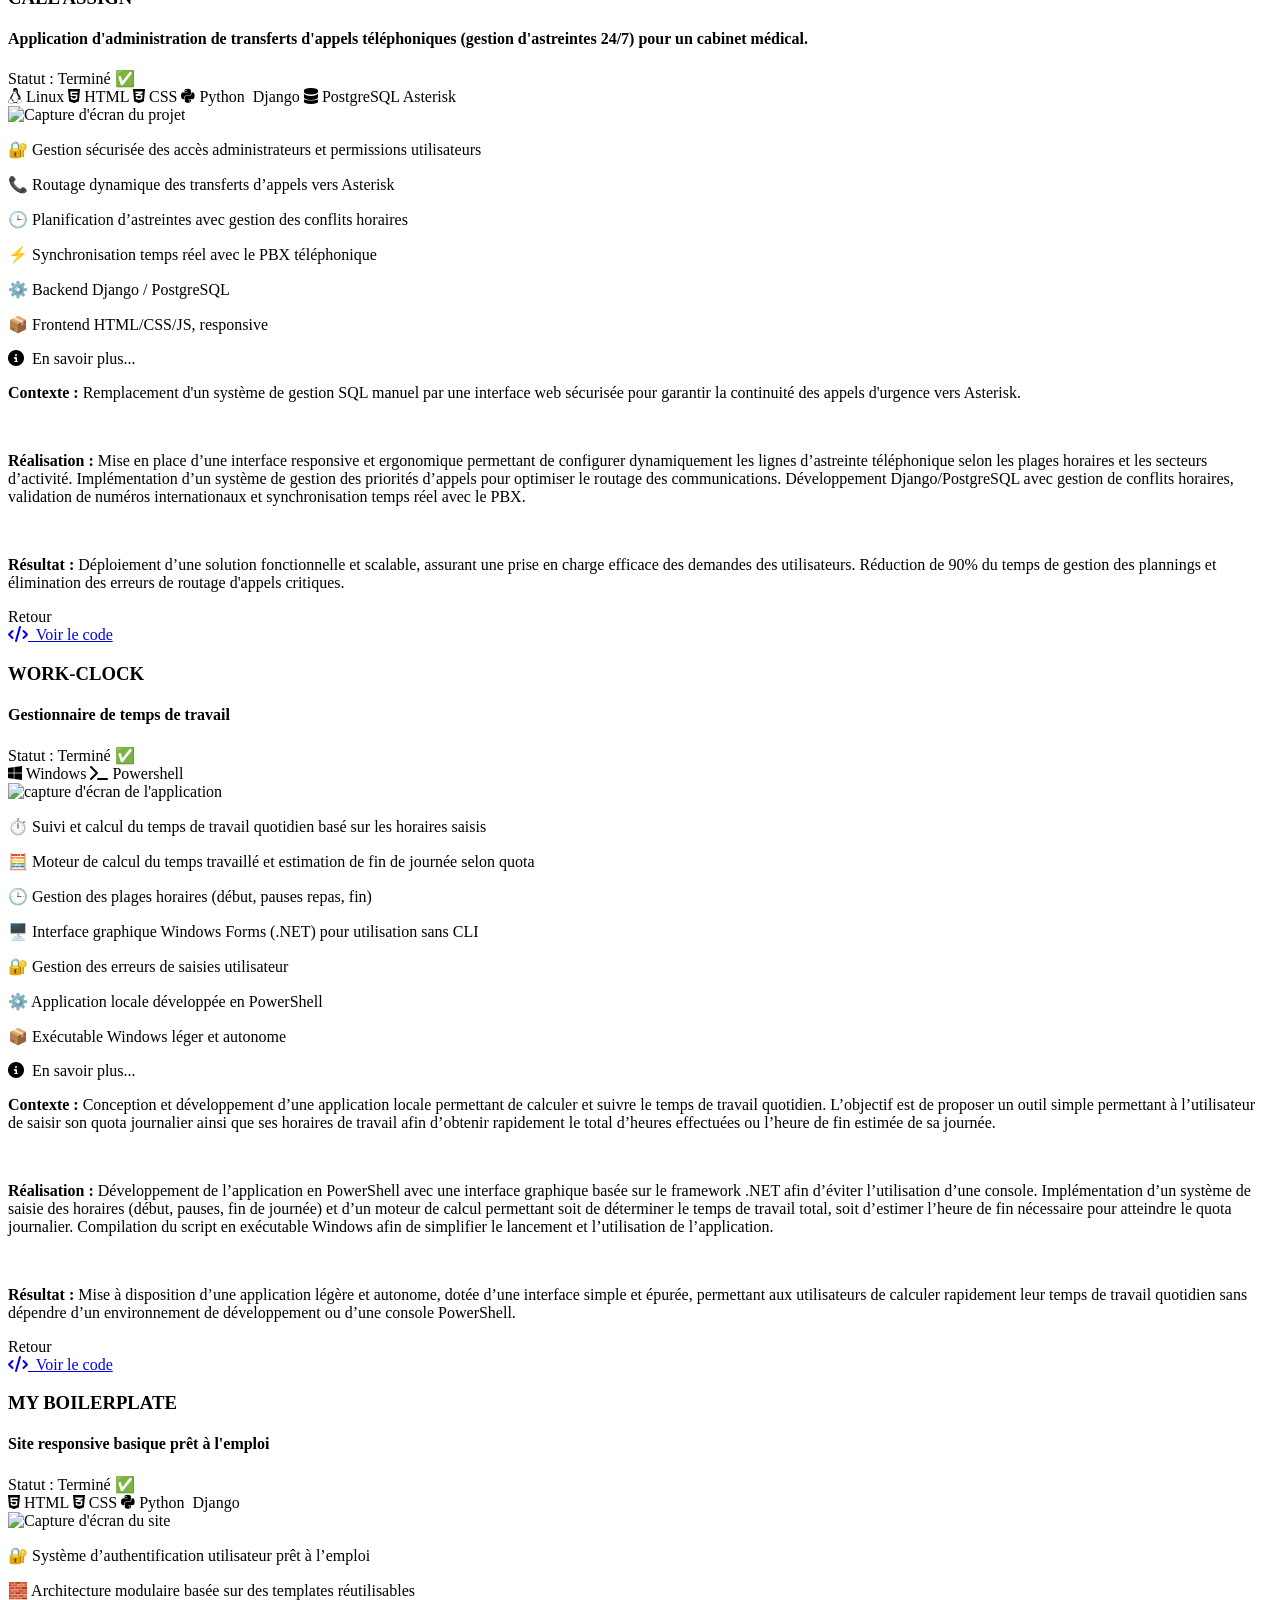
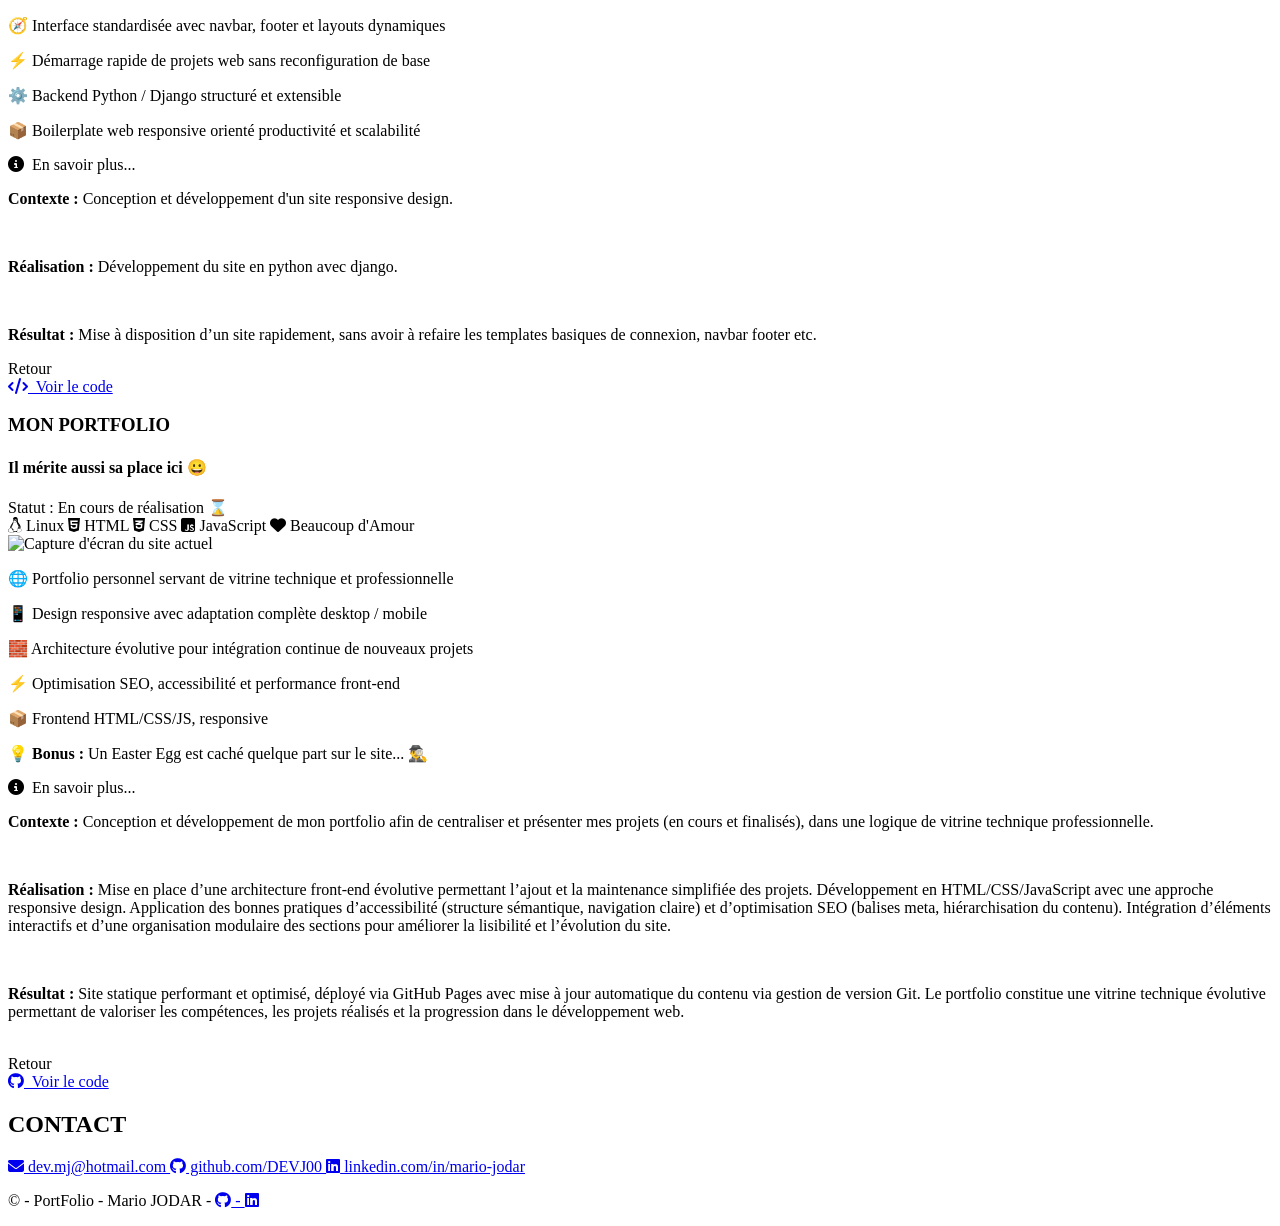
==== commit 046aafca: "Update portfolio.html" ====
--- a/portfolio.html
+++ b/portfolio.html
@@ -83,7 +83,7 @@
 	<span class="mj">mj</span>
 </div>
 -->
-		<img src="assets/logo.png" alt="Logo Orimaworks" class="photo-profil" id="logo-orimaworks">rima works
+		<img src="assets/logo.png" alt="Logo Orimaworks" class="photo-profil" id="logo-profil">
 		<h1>Développeur Web</h1>
 
 
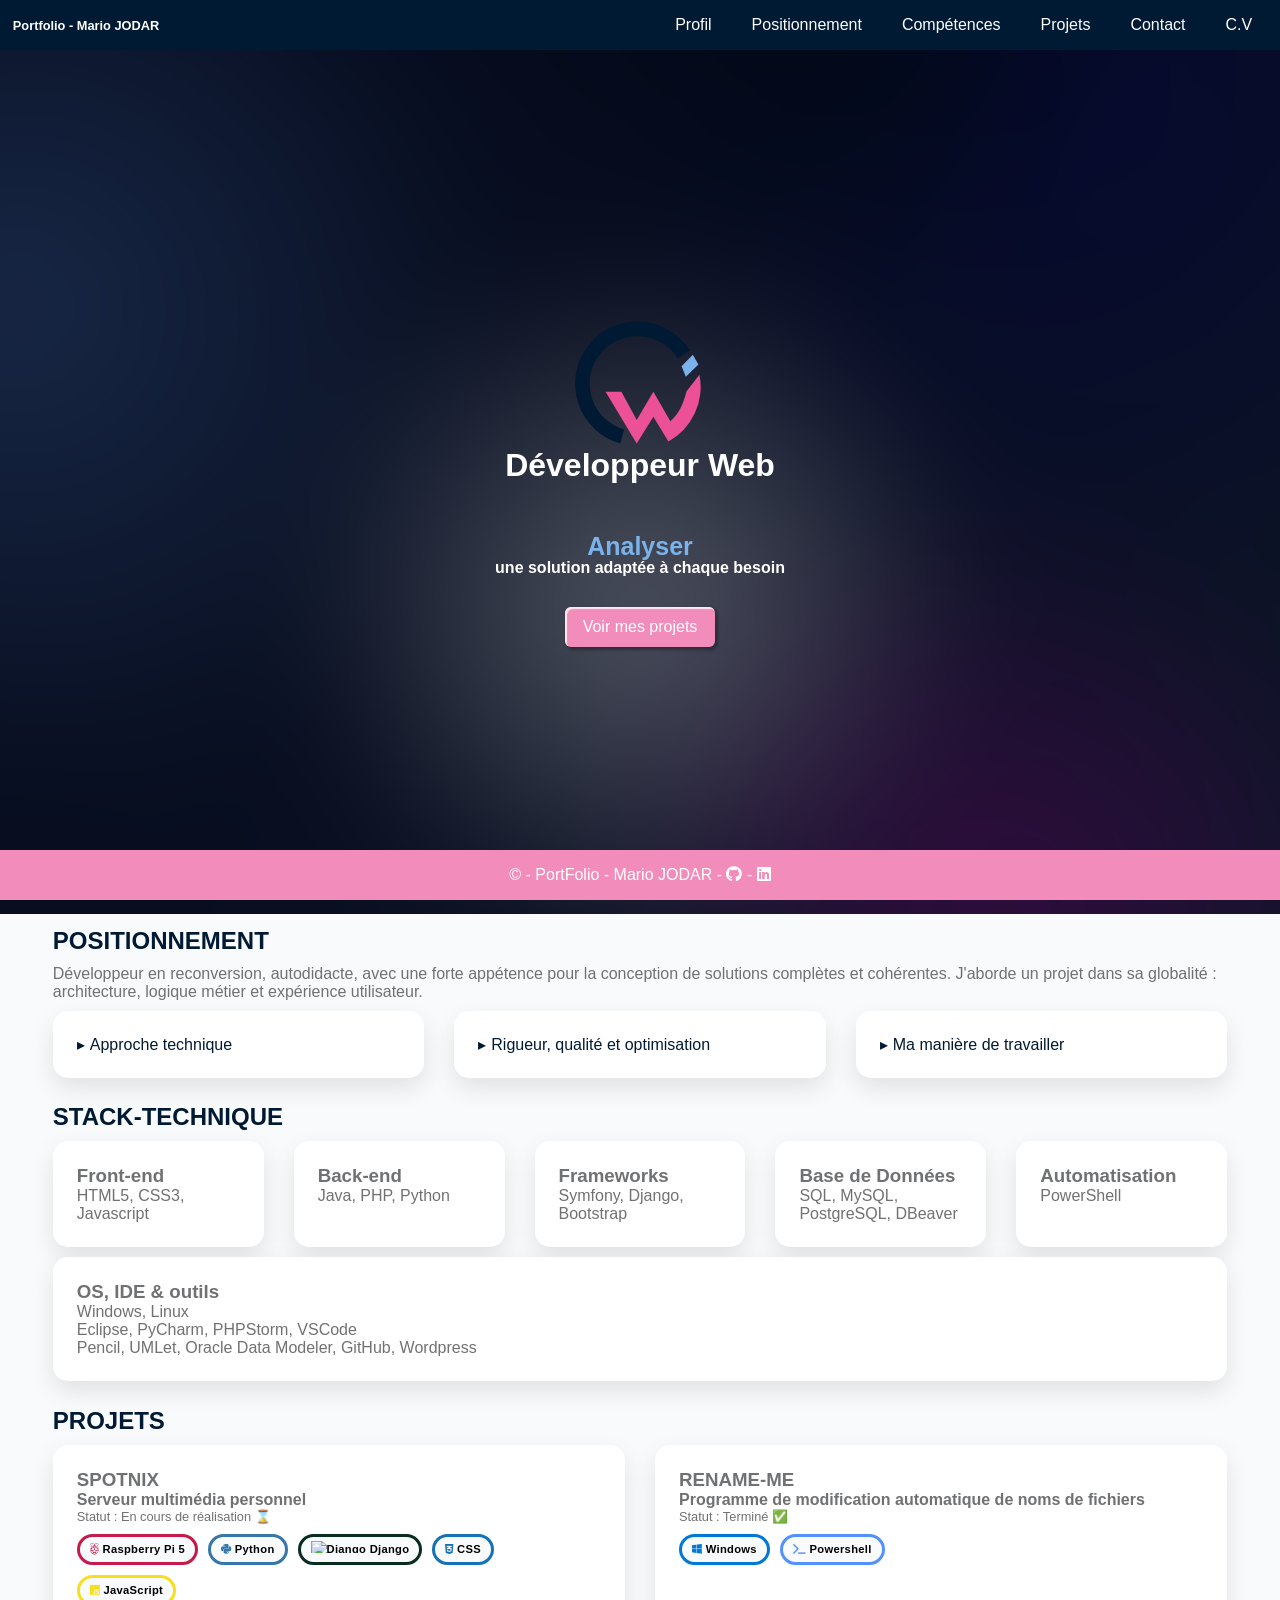
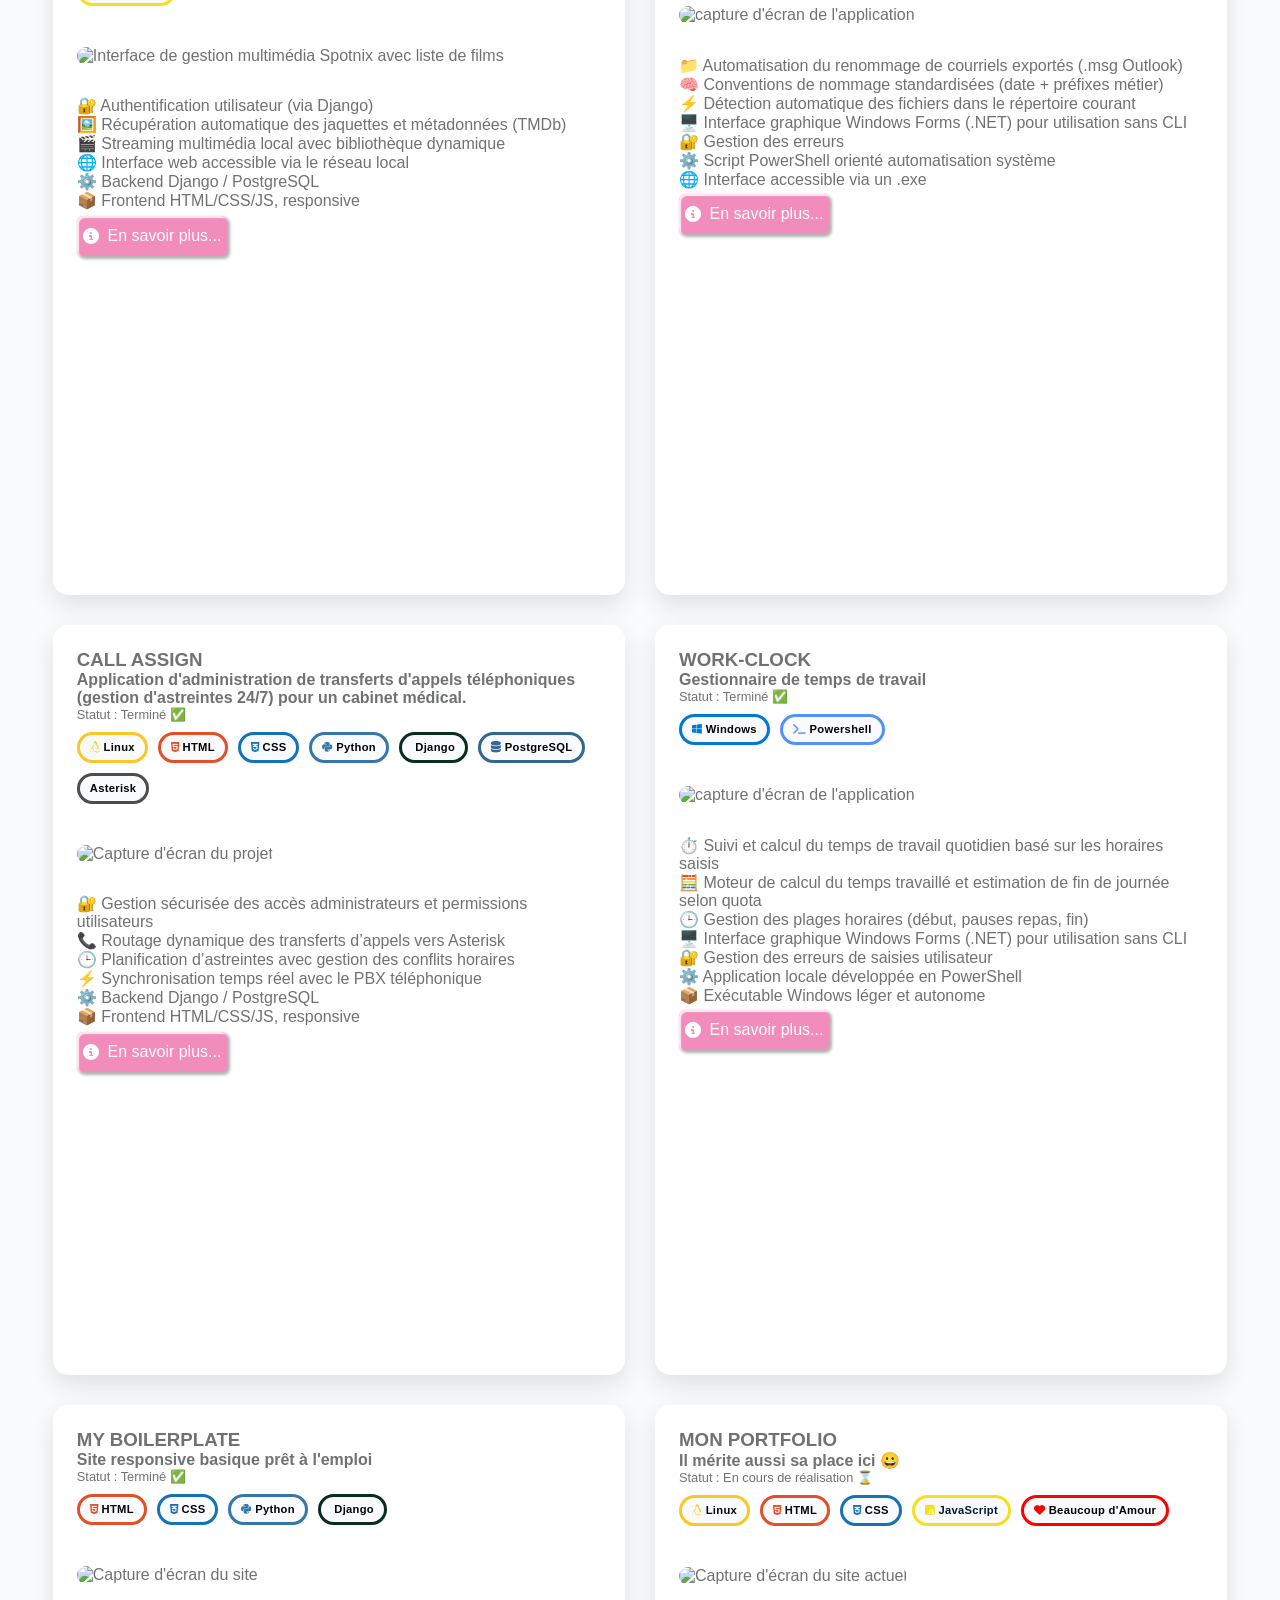
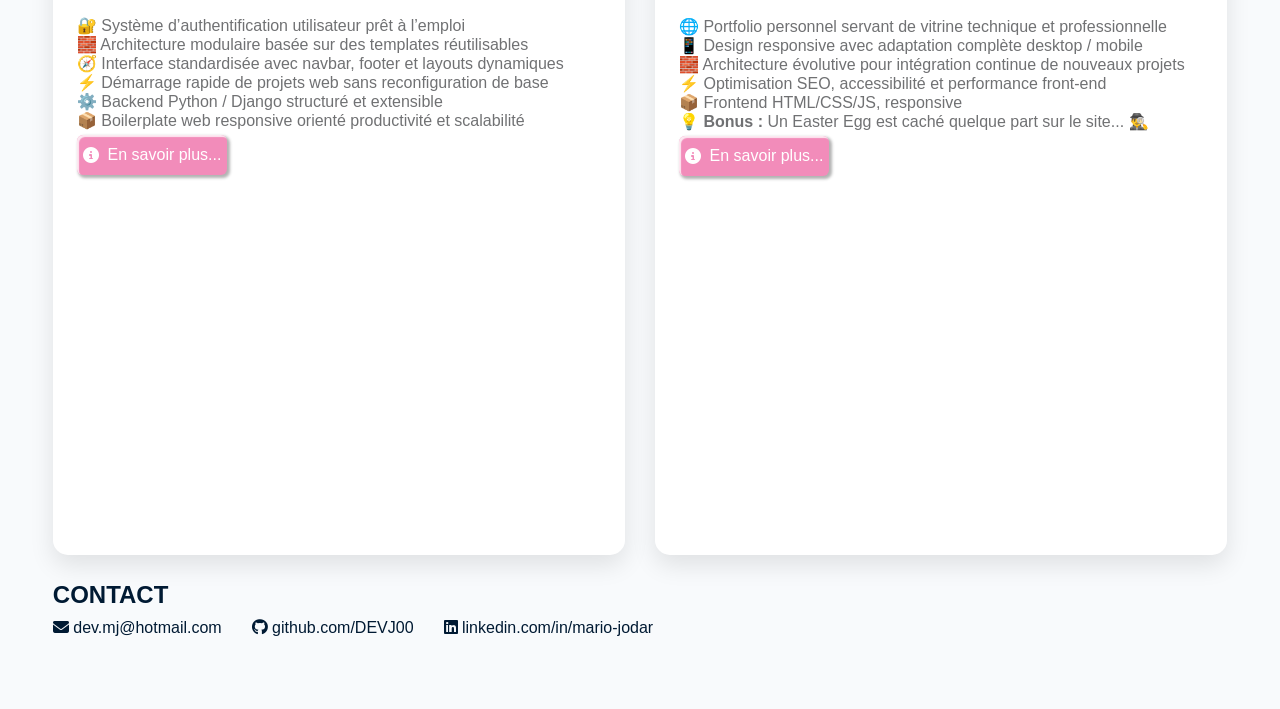
==== commit 11ba710b: "Update portfolio.html" ====
--- a/portfolio.html
+++ b/portfolio.html
@@ -83,7 +83,7 @@
 	<span class="mj">mj</span>
 </div>
 -->
-		<img src="assets/logo.png" alt="Logo Orimaworks" class="photo-profil" id="logo-profil">
+		<img src="assets/logo-orimaworks.svg" alt="Logo Orimaworks" class="photo-profil" id="logo-profil">
 		<h1>Développeur Web</h1>
 
 
--- a/style.css
+++ b/style.css
@@ -0,0 +1,1028 @@
+:root {
+    --primary: #001a33;
+    /*navbar top, titres, buttontop*/
+    --secondary: rgba(239, 239, 239, 0.909);
+    /* fond de cards*/
+    --pinkaccent: #F28CBA;
+    --pinkaccenthover: #EC5197;
+    --blueaccent: #7ab3eb;
+    /* + texte blanc */
+    --blueaccenthover: #2180DE;
+    /* + texte blanc */
+    --grayaccent: #e6e6e6;
+    /* + texte noir*/
+    --grayaccenthover: #cccccc;
+    /* + texte noir*/
+    --bg: #f8fafc;
+    --text: #707173;
+
+    --font-body: 'Nunito Sans', sans-serif;
+    --font-title: 'Space Grotesk', sans-serif;
+    --font-code: 'JetBrains Mono', monospace;
+
+
+
+    /* --- FOND HERO --- */
+    --rainbow:
+        radial-gradient(circle at 60% 10%, rgb(1, 8, 20), transparent 20%),
+        radial-gradient(circle at 15% 35%, rgba(48, 78, 126, 0.45), transparent 30%),
+        radial-gradient(circle at 75% 20%, rgba(1, 0, 68, 0.4), transparent 30%),
+        radial-gradient(circle at 70% 85%, rgba(105, 1, 100, 0.4), transparent 25%),
+        radial-gradient(circle at 50% 60%, rgba(253, 253, 253, 0.30), transparent 30%),
+        linear-gradient(135deg, #020617, #0f172a);
+
+}
+
+* {
+    margin: 0;
+    padding: 0;
+    box-sizing: border-box;
+}
+
+i {
+    color: white;
+}
+
+
+
+.badges {
+    display: flex;
+    flex-wrap: wrap;
+    align-items: center;
+    gap: 10px;
+    margin-top: 10px;
+    margin-bottom: 10px;
+}
+
+.badge {
+    flex-direction: row;
+    justify-content: baseline;
+    padding: 4px 10px;
+    border-radius: 800px;
+    width: auto;
+    min-height: 10%;
+    max-height: 10%;
+    line-height: 1.5;
+    font-size: 0.7rem;
+    font-weight: 600;
+    letter-spacing: 0.3px;
+    color: black;
+    border: solid 3px;
+    border-color: var(--badge-color);
+    background-color: var(--bg);
+}
+
+.badge img {
+    width: 20px;
+    height: auto;
+    max-height: 12px;
+    align-self: baseline;
+}
+
+.badge i {
+    color: var(--badge-color);
+}
+
+body {
+    font-family: var(--font-body);
+    background: var(--bg);
+    color: var(--text);
+    overflow-y: scroll;
+    padding-bottom: 60px;
+    /* Espace pour le footer */
+}
+
+button {
+    all: unset;
+    /* Réinitialise tous les styles (bordure, background, etc.) */
+}
+
+.btn,
+.btn_code,
+.btn_back,
+.btn_cv {
+    display: flex;
+    justify-content: center;
+    align-items: center;
+    border-radius: 6px;
+    border: 0px;
+    height: 40px;
+    min-height: 40px;
+    width: 150px;
+    box-shadow: 2px 2px 3px 1px rgba(0, 0, 0, 0.3),
+        inset 2px 2px 1px rgba(255, 255, 255, 0.8);
+    color: var(--primary);
+    cursor: pointer;
+    transition: background-color 0.2s ease;
+    text-decoration: none;
+    margin-top: 1%;
+}
+
+.btn {
+    background-color: var(--pinkaccent);
+    color: white;
+}
+
+.btn:hover,
+.btn_code:hover,
+.btn_back:hover,
+.btn_cv:hover {
+    background-color: var(--pinkaccenthover);
+    cursor: pointer;
+    text-decoration: none;
+    color: white;
+}
+
+.btn_code {
+    background-color: var(--blueaccent);
+    max-height: 25px;
+    font-size: 0.8rem;
+    font-family: var(--font-code);
+    color: white;
+    margin-top: 4px;
+}
+
+.btn_code:hover {
+    background-color: var(--blueaccenthover);
+}
+
+.btn_back {
+    border: solid 2px #d9d9d9;
+    background-color: var(--grayaccent);
+    margin-top: 4px;
+}
+
+.btn_back:hover {
+    background-color: var(--grayaccenthover);
+}
+
+.btn_cv {
+    background-color: var(--blueaccent);
+    max-height: 25px;
+    color: white;
+}
+
+.btn_cv:hover {
+    background-color: var(--blueaccenthover);
+}
+
+.card {
+    position: relative;
+    perspective: 1000px;
+    height: 750px;
+}
+
+.card,
+.stack-card {
+    background: white;
+    padding: 1.5rem;
+    /*border-radius: 8px;*/
+    flex: 1 1 450px;
+    /* max-width : 450px; */
+    transition: transform 0.2s ease;
+
+
+    border-radius:15px;
+    box-shadow:0 10px 25px rgba(0,0,0,.1);
+}
+
+
+.stack-card:hover {
+    transform: translateY(-5px);
+    box-shadow: 0 4px 15px rgba(0, 0, 0, 0.05);
+}
+
+.card-inner {
+    position: relative;
+    width: 100%;
+    height: 100%;
+    transition: transform 0.6s;
+    transform-style: preserve-3d;
+    /* display: flex;
+    justify-content: space-evenly; */
+}
+
+.card.flipped .card-inner {
+    transform: rotateY(180deg);
+}
+
+.card-front,
+.card-back {
+    position: absolute;
+    top: 0;
+    left: 0;
+    width: 100%;
+    height: 100%;
+    backface-visibility: hidden;
+    box-sizing: border-box;
+    -webkit-backface-visibility: hidden;
+    /* Safari/Chrome */
+    -moz-backface-visibility: hidden;
+    /* Firefox */
+    -webkit-transform-style: preserve-3d;
+    -moz-transform-style: preserve-3d;
+}
+
+.card-back {
+    transform: rotateY(180deg);
+    display: flex;
+    flex-direction: column;
+    /*align-items: space-evenly;*/
+    overflow-y: auto;
+    overflow-x: hidden;
+    flex-direction: column;
+    width: 100%;
+    height: 100%;
+
+}
+
+.card-back>* {
+    flex-shrink: 0;
+    word-wrap: break-word;
+    max-width: 100%;
+    margin-bottom: 0.5rem;
+}
+
+
+.card-back p {
+    font-size: 0.9rem;
+}
+
+
+.project-img {
+    width: 100%;
+    object-fit: contain;
+    height: auto;
+    max-height: 300px;
+    border-radius: 15px;
+    margin-bottom: 6%;
+    margin-top: 6%;
+}
+
+#contact {
+    background-color: var(--bg);
+    margin: auto;
+    /* width : fit-content; */
+    /* width : 100vw;
+    max-width: 100vw;
+    height: 50px; */
+
+}
+
+#contact h2 {
+    color: var(--primary);
+}
+
+#contact a,
+#contact i {
+    text-decoration: none;
+    color: var(--primary);
+}
+
+.cv_color {
+  background-color: #7ab3eb;
+}
+
+.diplomes {
+    font-size: 0.9em;
+    color: var(--primary);
+	margin-bottom: 15px; 
+}
+
+.diplomes i {
+    color: var(--primary);
+}
+
+.display_row,
+.display_column {
+    display: flex;
+    flex-direction: row;
+    flex-wrap: wrap;
+    justify-content: space-evenly;
+    align-items: center; /* alignement vertical */
+    align-self: center;
+    /*alignement horizontal*/
+    width: 100%;
+    /* occupe toute la largeur disponible sur la page */
+	gap: 15px;
+}
+
+.display_column {
+    flex-direction: column;
+}
+
+/*
+.disponibilite {
+    margin-top: 5px;
+    margin-bottom: 1%; 
+    font-size: 0.9rem;
+    text-align: center;
+    color : black;
+}
+*/
+
+footer {
+    display: flex;
+    justify-content: center;
+    text-align: center;
+    position: fixed;
+    bottom: 0;
+    color: white;
+    /*background-color: var(--pinkaccent);*/
+    width: 100%;
+    height: 50px;
+}
+
+footer p,
+footer a {
+    align-content: center;
+    color: white;
+    text-decoration: none;
+    font-family: var(--font-body);
+}
+
+.formatted-text {
+    white-space: pre-wrap;
+}
+
+h1 {
+	margin-bottom : 20px;
+	}
+
+h2 {
+    /* display: block; */
+    max-width: 1200px;
+    width: 100%;
+    color: var(--primary);
+    text-align: left;
+    /* margin-top: 5px; */
+    font-family: var(--font-title);
+}
+
+h3 {
+    text-align: left;
+    width: 100%;
+    font-family: var(--font-title);
+}
+
+
+.hero {
+    position: relative;
+    height: 96vh;
+    display: flex;
+    flex-direction: column;
+    justify-content: center;
+    align-items: center;
+    overflow: hidden;
+    background: var(--rainbow);
+    color: white;
+}
+
+.hero::before {
+    content: "";
+    position: absolute;
+    inset: -20%;
+
+    background: var(--rainbow);
+    filter: blur(60px);
+    animation: rainbowMovement 5s ease-in-out infinite alternate;
+    /* animation: rainbowColorChange 12s ease-in-out infinite alternate; */
+    z-index: 0;
+    pointer-events: none;
+}
+
+.hero>* {
+    position: relative;
+    z-index: 1;
+}
+
+@keyframes rainbowMovement {
+    0% {
+        transform: translate3d(0, 0, 0) scale(1);
+    }
+
+    50% {
+        transform: translate3d(50px, -50px, 0) scale(1.2);
+    }
+
+    100% {
+        transform: translate3d(-20px, 20px, 0) scale(1);
+    }
+} 
+
+
+
+
+
+/* 
+@keyframes rainbowColorChange {
+    0% {
+        background-position: 50% 50%;
+        filter: hue-rotate(0deg);
+    }
+
+    25% {
+        background-position: 75% 25%;
+        filter: hue-rotate(60deg);
+    }
+
+    50% {
+        background-position: 25% 75%;
+        filter: hue-rotate(120deg);
+    }
+
+    75% {
+        background-position: 75% 75%;
+        filter: hue-rotate(180deg);
+    }
+
+    100% {
+        background-position: 50% 50%;
+        filter: hue-rotate(360deg);
+    }
+}
+ */
+
+
+.hero p {
+    color: white;
+    margin-top : -10px;
+    margin-bottom: 10px; 
+}
+
+/* .hero-slogan {
+    display: flex;
+    color: white;
+    line-height: 2em;
+    font-weight: bold;
+    animation: slideWords 6s infinite;
+}
+
+.hero-slogan span {
+    justify-content: flex-end;
+    font-size: 23px;
+}
+
+.hero-slogan span::before {
+    content: "Analyser, Concevoir, Développer";
+    color: var(--blueaccent);
+    padding-right: 8px;
+    animation: slogan 4s infinite
+} */
+
+
+.hero-slogan {
+    display: flex;
+    flex-direction: column;
+    align-items: center;
+    color: white;
+    line-height: 2em;
+    font-weight: bold;
+    margin-top : 2%;
+}
+
+.hero-slogan span {
+    font-size: 25px;
+}
+
+.hero-slogan span::before {
+    content: "Analyser";
+    color: var(--blueaccent);
+    animation: wordCycle 6s infinite;
+}
+
+@keyframes wordCycle {
+    0%   { opacity: 0; content: "Analyser"; }
+    16%   { opacity: 1; content: "Analyser"; }
+    33%  {opacity: 0; content: "Analyser";}
+    
+    34%  {opacity: 0; content: "Concevoir";}
+    50%  { opacity: 1; content: "Concevoir"; }
+    63%  { opacity: 0; content : "Concevoir";}
+
+    64%  { opacity: 0; content: "Développer"; }
+    75%  { opacity: 1; content: "Développer"; }
+    100% { opacity: 0; content: "Développer"; }
+}
+
+
+
+
+
+
+
+html {
+    scroll-behavior: smooth;
+}
+
+
+/************************ NAVBAR ****************************/
+nav {
+    display: flex;
+    justify-content: space-between;
+    align-items: center;
+    width: 100%;
+    background-color: var(--primary);
+    height: 50px;
+}
+
+.nav-container {
+    display: flex;
+    justify-content: space-between;
+    width: 100%;
+}
+
+.nav-links {
+    display: flex;
+    gap: 10px;
+}
+
+.nav-container.active {
+    justify-content: flex-end;
+    transition: 0.8s ease-in, opacity 0.8s ease-in-out;
+}
+
+.nav-links.active {
+    display: flex;
+    background-color: var(--primary);
+    /*background-color: rgba(202, 202, 202, 0.7);*/
+    margin-top: -10px;
+    gap: 2px;
+    z-index: 1;
+    width: 100vw;
+}
+
+.nav-links li {
+    text-align: center;
+    margin: 8px 0;
+    list-style: none;
+}
+
+.nav-left {
+    display: flex;
+    justify-content: flex-start;
+    color: white;
+    font-weight: bold;
+    font-size: 0.8em;
+    align-items: center;
+    width: 70%;
+    padding-left: 1%;
+}
+
+.nav-right {
+    display: flex;
+    align-items: center;
+    justify-content: flex-end;
+    margin-right: 1%;
+    width: 30%;
+}
+
+.nav-left a,
+.nav-right a {
+    font-family: "GothamRegular", sans-serif;
+    color: white;
+    padding: 15px;
+    /* transition: transform 0.2s ease; */
+    text-decoration: none;
+}
+
+.burger {
+    display: none;
+    flex-direction: column;
+    gap: 5px;
+    cursor: pointer;
+}
+
+.burger span {
+    margin-right: 10px;
+    width: 25px;
+    height: 3px;
+    background-color: white;
+    border-radius: 50px;
+}
+
+/************************ END NAVBAR ***************************************/
+.mini_img {
+ max-width : 60px;
+ height : auto;
+}
+
+p {
+    font-size: 16px;
+    color: var(--text);
+}
+
+.photo-profil {
+    max-width: 130px;
+    width: 100%;
+    height: auto;
+    border-radius: 30%;
+    object-fit: cover;
+    /* margin-bottom: 1.1rem; */
+    /*box-shadow: 0 6px 20px rgba(0,0,0,0.15);*/
+}
+
+.portfolio_color {
+	background-color: #F28CBA;
+}
+
+.section {
+    display: flex;
+    flex-direction: row;
+    flex-wrap: wrap;
+    align-items: flex-start;
+    max-width: 1200px;
+    margin: auto;
+    padding: 1%;
+    column-gap: 30px;
+    row-gap: 10px;
+    align-items: stretch;
+}
+
+#projects {
+    row-gap: 30px;
+}
+
+#projects > h2 { 
+    margin-bottom: -20px;
+}
+
+#experiences > h2 { 
+    margin-top: 20px;
+}
+
+
+.stack-card {
+    flex: 1 1 200px;
+    /* width: auto; */
+    min-height: 13%;
+}
+
+.stack-card h4 {
+    font-size: 0.9em;
+    margin-top: 3px;
+}
+
+.statut {
+    font-size: 0.8em;
+}
+
+/*******************Stack Cards de Détails et Summary*******************/
+.stack-card summary {
+    list-style: none;
+    cursor: pointer;
+    color: var(--primary);
+    position: relative;
+}
+
+.stack-card summary::before {
+    content: "▸";
+    /* position: absolute; */
+    display: inline-block;
+    padding-right: 5px;
+    transition: transform 0.25s ease;
+}
+
+.stack-card[open] summary::before {
+    transform: rotate(90deg);
+}
+
+
+.stack-card[open] p {
+    animation: fadeIn 0.25s ease;
+}
+
+@keyframes fadeIn {
+    from {
+        opacity: 0;
+        transform: translateY(-5px);
+    }
+
+    to {
+        opacity: 1;
+        transform: translateY(0);
+    }
+}
+
+/******************************************************/
+@keyframes slogan {
+
+    0%,
+    33% {
+        content: "Analyser";
+    }
+
+    34%,
+    65% {
+        content: "Concevoir";
+    }
+
+    66%,
+    100% {
+        content: "Développer";
+    }
+}
+
+/************** MEDIA QUERIES   ************************/
+
+@media (max-width: 768px) {
+
+    .burger {
+        display: flex;
+    }
+
+    #contact {
+        flex-direction: column;
+        column-gap: 2px;
+    }
+
+    .card,
+    .stack-card {
+        width: 100%;
+        padding: 4%;
+        /*margin : 1%;*/
+    }
+
+    nav {
+        position: relative;
+    }
+
+    .nav-links {
+        display: none;
+        flex-direction: column;
+        position: absolute;
+        top: 60px;
+        left: 0;
+        width: 100%;
+        background-color: #333;
+        padding: 20px 0;
+    }
+
+    .nav-container.active {
+        opacity: 1;
+        transition: 0.5s ease-in, opacity 0.8s ease-in-out;
+    }
+
+    .nav-links.active {
+        display: flex;
+        z-index: 9999;
+    }
+}
+
+@media /*(hover: none) and*/ (pointer: coarse) {
+
+    .btn_code:active,
+    #topButton:active,
+    #topButton:active * {
+        transform: scale(0.90);
+        transition: transform 0.1s ease;
+    }
+}
+
+@media (orientation: landscape) and (max-height: 500px) {
+    .photo-profil {
+        width: auto;
+        height: 80px;
+    }
+    
+    .hero-slogan {
+        font-size :0.7rem;
+    }
+
+    
+}
+
+/************** END MEDIA QUERIES   ************************/
+
+#topButton {
+    position: fixed;
+    bottom: 90px;
+    right: 30px;
+    width: 50px;
+    height: 50px;
+    border: solid 2px var(--primary);
+    border-radius: 15px;
+    background-color: var(--pinkaccent);
+    color: var(--primary);
+    font-weight: bold;
+    text-align: center;
+    font-size: 22px;
+    cursor: pointer;
+    opacity: 0;
+    visibility: hidden;
+    /*	transition: opacity 0.5s ease, transform 0.5s ease;  */
+    z-index: 9999;
+}
+
+#topButton.show {
+    opacity: 1;
+    visibility: visible;
+    box-shadow: 0 7px 10px rgba(0, 0, 0, 0.5);
+}
+
+/*
+    #topButton:hover {
+        transform: translateY(-3px);
+  }
+
+*/
+.secret-console {
+    position: fixed;
+    top: 0;
+    left: 0;
+    width: 100%;
+    height: 100%;
+    background: black;
+    color: #00ff00;
+    font-family: monospace;
+    padding: 40px;
+    z-index: 9999;
+}
+
+.console-content {
+    white-space: pre-line;
+    font-size: 18px;
+}
+
+#photo-profil {
+    transition: transform 0.1s ease;
+}
+
+#photo-profil.tap {
+    transform: scale(0.97);
+}
+
+/*
+@media (max-width: 768px) and (orientation: landscape) {
+    .photo-profil {
+        max-width: 80px;
+    }
+}
+
+
+
+.intro {
+
+    text-align:center;
+
+    max-width:700px;
+
+    margin:auto;
+
+}
+*/
+
+.timeline {
+    margin-top:50px;
+    border-left:4px solid var(--blueaccent);
+    padding-left:20px;
+}
+
+
+
+.timeline-date {
+    font-weight:bold;
+    color:var(--blueaccent);
+    margin-top: 20px;
+    margin-bottom:20px;
+}
+
+.timeline-card {
+    display: flex; /* test */
+    flex-direction: column;/* test */
+    background:white;
+    padding:25px;
+    border-radius:15px;
+    box-shadow:0 10px 25px rgba(0,0,0,.1);
+}
+
+.timeline-card img {
+/*  margin-left: auto; /* test */
+  max-width: 80px;
+  height: auto;
+}
+
+/*
+.project-preview {
+    width: 100%;
+    text-align:center;
+    padding:40px;
+    background:white;
+    border-radius:20px;
+}
+*/
+
+.logo {
+	display: flex;
+	flex-direction: row;
+	align-items: center;
+	font-family: "Audiowide", sans-serif;
+	letter-spacing: 3%;
+	font-size: 7em;
+	animation: hologram 5s infinite;
+}
+
+
+@keyframes hologram {
+
+	0%,100% {
+		opacity:1;
+		filter:
+		drop-shadow(0 0 5px var(--couleur-secondaire));
+	}
+
+	50% {
+		opacity:.85;
+		filter:
+		drop-shadow(0 0 20px var(--couleur-secondaire));
+	}
+}
+
+        /* --- Styles des KPI Cards Row --- */
+        .kpi-row {
+            display: flex;
+            flex-wrap: wrap;
+            gap: 20px;
+            margin: 30px 0;
+            justify-content: center;
+        }
+        
+        .kpi-card {
+            background: var(--primary);
+            border-radius: 8px;
+            padding: 20px;
+            min-width: calc(25% - 20px);
+            flex: 1;
+            flex-basis: 220px;
+            box-shadow: 0 1px 3px rgba(0, 0, 0, 0.08), 0 1px 2px rgba(0, 0, 0, 0.04);
+            transition: transform 0.2s ease, box-shadow 0.2s ease;
+            border-top: 3px solid var(--blueaccenthover);
+        }
+        
+        .kpi-card:hover {
+            transform: translateY(-2px);
+            box-shadow: 0 4px 8px rgba(0, 0, 0, 0.12), 0 2px 4px rgba(0, 0, 0, 0.08);
+        }
+        
+        .kpi-title {
+            font-size: 0.85rem;
+            color: var(--secondary);
+            text-transform: uppercase;
+            letter-spacing: 0.5px;
+            margin-bottom: 8px;
+            font-weight: 500;
+        }
+        
+        .kpi-value {
+            font-size: 2rem;
+            font-weight: 700;
+            color: var(--secondary);
+            margin-bottom: 6px;
+        }
+        
+        .kpi-delta {
+            font-size: 0.8rem;
+            display: flex;
+            align-items: center;
+            gap: 4px;
+        }
+        
+        /* Indicateurs directionnels */
+        .kpi-delta.up {
+            color: var(--blueaccent);
+        }
+        
+        .kpi-delta.down {
+            color: var(--blueaccent);
+        }
+        
+        .kpi-delta.flat {
+            color: var(--blueaccent);
+        }
+        
+        .kpi-arrow {
+            font-weight: 700;
+        }
+        
+        /* Section header optionnel */
+    /*    
+	.section-header {
+            font-size: 1.5rem;
+            color: #1a1a1a;
+            margin-bottom: 20px;
+            padding-bottom: 10px;
+            border-bottom: 2px solid #e5e7eb;
+        }
+        */
+        /* Responsive */
+        @media (max-width: 768px) {
+            .kpi-card {
+                min-width: calc(50% - 20px);
+            }
+        }
+        
+        @media (max-width: 480px) {
+            .kpi-card {
+                min-width: 100%;
+            }
+        }
